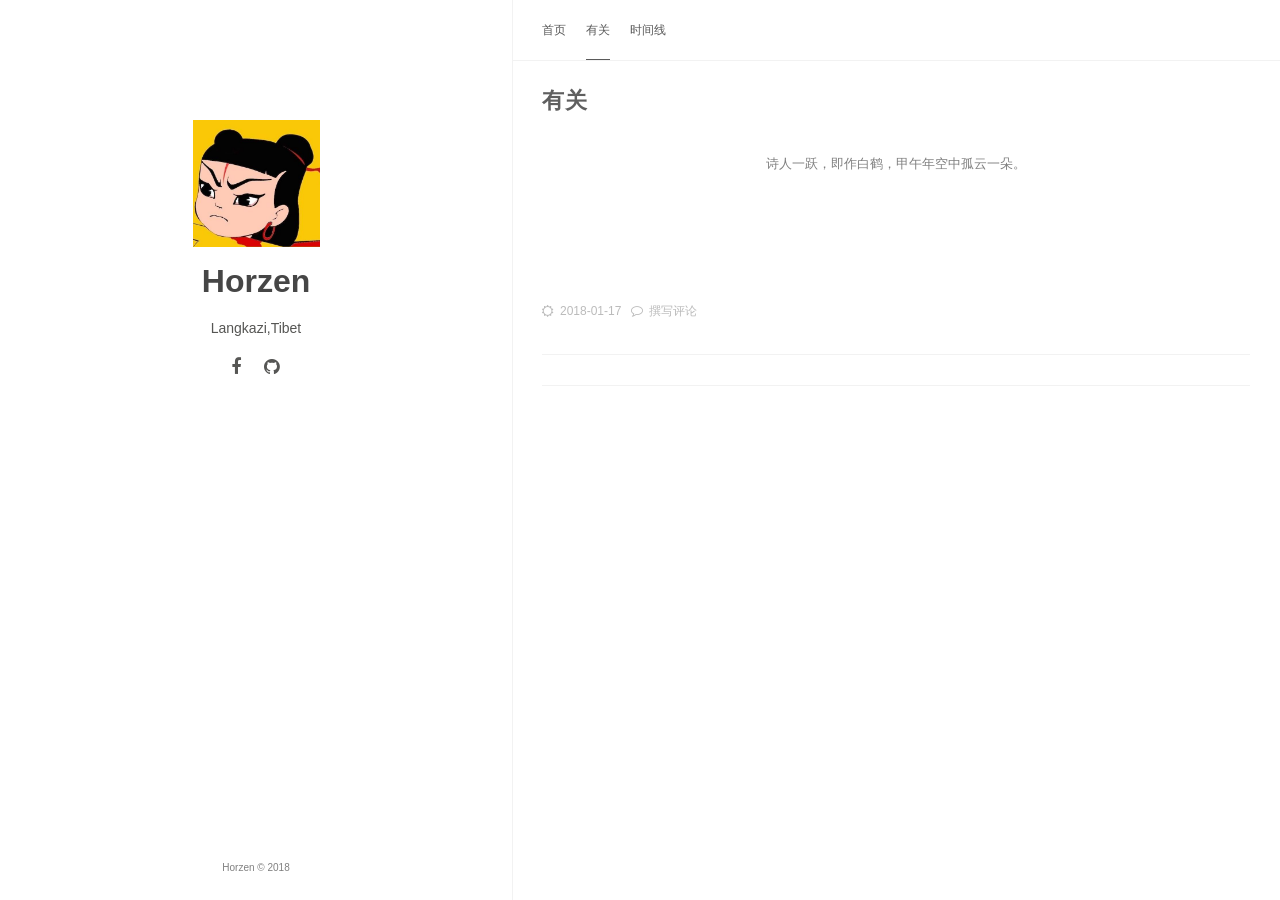
==== about/index.html @ eb1f10e5 "Site updated: 2018-01-17 12:52:20" ====
<!DOCTYPE html><html lang="zh-CN"><head><meta charset="utf-8"><meta name="X-UA-Compatible" content="IE=edge"><meta name="author" content="Horzen"><title>有关 · something about horzen</title><meta name="description" content="诗人一跃，即作白鹤，甲午年空中孤云一朵。"><meta name="keywords"><meta content="width=device-width, initial-scale=1.0, maximum-scale=1.0, user-scalable=0" name="viewport"><meta content="yes" name="apple-mobile-web-app-capable"><meta content="black" name="apple-mobile-web-app-status-bar-style"><meta content="telephone=no" name="format-detection"><meta name="renderer" content="webkit"><link rel="short icon" href="/images/photo.jpg" type="image/x-icon"><link rel="stylesheet" href="/css/style.css"><link rel="stylesheet" href="/css/blog_basic.css"><link rel="stylesheet" href="/css/font-awesome.min.css"><link rel="alternate" type="application/atom+xml" title="ATOM 1.0" href="/atom.xml"></head><body><div class="sidebar animated fadeInDown"><div class="logo-title"><div class="title"><img src="/images/photo.jpg" style="width:127px;"><p title=""><a href="/">Horzen</a></p><div class="description"><p>Langkazi,Tibet</p></div></div></div><ul class="social-links"><li><a href="https://www.facebook.com/horzen.liu"><i class="fa fa-facebook"></i></a></li><li><a href="https://github.com/Horzen"><i class="fa fa-github"></i></a></li></ul><div class="footer"><span>Horzen © 2018</span></div></div><div class="main"><div class="page-top animated fadeInDown"><div class="nav"><li><a href="/">首页</a></li><li><a class="current" href="/about">有关</a></li><li><a href="/archives">时间线</a></li></div><div class="information"><div class="back_btn"><li><a class="fa fa-chevron-left" onclick="window.history.go(-1)" style="display:none;"> </a></li></div></div></div><div class="autopagerize_page_element"><div class="content"><div class="post-page"><div class="post animated fadeInDown"><div class="post-title"><h3><a>有关</a></h3></div><div class="post-content"><p></p><p align="center" style="margin-top:40px">诗人一跃，即作白鹤，甲午年空中孤云一朵。</p><br><br><br><br><p></p>
</div><div class="post-footer"><div class="meta"><div class="info"><i class="fa fa-sun-o"></i><span class="date">2018-01-17</span><i class="fa fa-comment-o"></i><a href="/about/index.html#comments">撰写评论</a></div></div></div></div><a id="comments"></a><div id="disqus_thread"></div><script>var disqus_shortname = 'horzen';
var disqus_identifier = 'about/index.html';
var disqus_title = '有关';
var disqus_url = 'https://horzen.top/about/index.html';
(function() {
    var dsq = document.createElement('script'); dsq.type = 'text/javascript'; dsq.async = true;
    dsq.src = '//' + disqus_shortname + '.disqus.com/embed.js';
    (document.getElementsByTagName('head')[0] || document.getElementsByTagName('body')[0]).appendChild(dsq);
})();</script><script id="dsq-count-scr" src="//#{config.disqus.shortname}.disqus.com/count.js" async></script></div></div></div></div><script src="/js/jquery.js"></script><script src="/js/jquery-migrate-1.2.1.min.js"></script><script src="/js/jquery.appear.js"></script></body></html>
---- css/style.css ----
@charset "UTF-8";
html {
  background-color: #fff;
  -webkit-font-smoothing: antialiased; }

body {
  color: rgba(0, 0, 0, 0.5);
  font-family: 'PingHei', 'PingFang SC', Helvetica Neue, 'Work Sans', 'Hiragino Sans GB', 'Microsoft YaHei', SimSun, sans-serif;
  font-size: 15px;
  width: 100%;
  margin: 0 auto 30px auto;
  background-color: #fff; }

p {
  line-height: 1.9em;
  font-weight: 400;
  font-size: 14px; }

a {
  text-decoration: none; }

a:link, a:visited {
  opacity: 1;
  -webkit-transition: all .15s linear;
  -moz-transition: all .15s linear;
  -o-transition: all .15s linear;
  -ms-transition: all .15s linear;
  transition: all .15s linear;
  color: #424242; }

a:hover, a:active {
  color: #4786D6; }

/*basic styles ends*/
/*animation starts*/
.animated {
  -webkit-animation-fill-mode: both;
  -moz-animation-fill-mode: both;
  -ms-animation-fill-mode: both;
  -o-animation-fill-mode: both;
  animation-fill-mode: both;
  -webkit-animation-duration: 1s;
  -moz-animation-duration: 1s;
  -ms-animation-duration: 1s;
  -o-animation-duration: 1s;
  animation-duration: 1s; }

.animated.hinge {
  -webkit-animation-duration: 1s;
  -moz-animation-duration: 1s;
  -ms-animation-duration: 1s;
  -o-animation-duration: 1s;
  animation-duration: 1s; }

@-webkit-keyframes fadeInDown {
  0% {
    opacity: 0;
    -webkit-transform: translateY(-20px); }
  100% {
    opacity: 1;
    -webkit-transform: translateY(0); } }

@-moz-keyframes fadeInDown {
  0% {
    opacity: 0;
    -moz-transform: translateY(-20px); }
  100% {
    opacity: 1;
    -moz-transform: translateY(0); } }

@-o-keyframes fadeInDown {
  0% {
    opacity: 0;
    -o-transform: translateY(-20px); }
  100% {
    opacity: 1;
    -o-transform: translateY(0); } }

@keyframes fadeInDown {
  0% {
    opacity: 0;
    transform: translateY(-20px); }
  100% {
    opacity: 1;
    transform: translateY(0); } }

.fadeInDown {
  -webkit-animation-name: fadeInDown;
  -moz-animation-name: fadeInDown;
  -o-animation-name: fadeInDown;
  animation-name: fadeInDown; }

/*animation ends*/
.content {
  height: auto;
  float: right;
  width: 60%;
  margin-top: 60px; }

.page-top {
  width: 60%;
  position: fixed;
  right: 0;
  z-index: 3;
  background-color: #fff;
  height: 60px;
  border-bottom: 1px solid #f2f2f2; }
  .page-top .nav {
    list-style: none;
    padding: 18px 30px;
    float: left;
    font-size: 12px; }
    .page-top .nav li {
      position: relative;
      display: initial;
      padding-right: 20px; }
    .page-top .nav a {
      color: #5A5A5A; }
    .page-top .nav a:hover {
      color: #4786D6; }
    .page-top .nav a.current {
      color: #5A5A5A;
      padding-bottom: 22px;
      border-bottom: 1px solid #5A5A5A; }
  .page-top .information {
    float: right;
    padding-top: 12px;
    padding-right: 20px; }
    .page-top .information .avatar {
      float: right; }
      .page-top .information .avatar img {
        width: 32px;
        height: 32px;
        border-radius: 300px; }
    .page-top .information .back_btn {
      float: left;
      padding-top: 5px;
      margin-right: -10px; }
      .page-top .information .back_btn li {
        display: initial;
        padding-right: 40px; }

.sidebar {
  width: 40%;
  -webkit-background-size: cover;
  background-size: cover;
  background-color: #fff;
  height: 100%;
  transition: 0.8s;
  top: 0;
  left: 0;
  position: fixed;
  z-index: 4;
  border-right: 1px solid #f2f2f2; }
  .sidebar .logo-title {
    text-align: center;
    padding-top: 120px; }
    .sidebar .logo-title .description {
      font-size: 14px;
      color: #565654; }
    .sidebar .logo-title .logo {
      margin: 0 auto; }
    .sidebar .logo-title .title h3 {
      text-transform: uppercase;
      font-size: 2rem;
      font-weight: bold;
      letter-spacing: 2px;
      line-height: 1;
      margin: 0; }
    .sidebar .logo-title .title a {
      text-decoration: none;
      color: #464646;
      font-size: 2rem;
      font-weight: bold; }
  .sidebar .social-links {
    list-style: none;
    padding: 0;
    font-size: 18px;
    text-align: center;
    margin: 0; }
    .sidebar .social-links i {
      margin-right: 3px; }
    .sidebar .social-links li {
      display: inline;
      padding: 0 10px;
      line-height: 0; }
    .sidebar .social-links a {
      color: #565654; }
    .sidebar .social-links a:hover {
      color: #4786D6; }

.post {
  background-color: #FFF;
  margin: 30px; }
  .post .post-title h1 {
    text-transform: uppercase;
    font-size: 30px;
    letter-spacing: 5px;
    line-height: 1; }
  .post .post-title h2 {
    text-transform: uppercase;
    letter-spacing: 1px;
    font-size: 28px;
    line-height: 1;
    font-weight: 600;
    color: #5f5f5f; }
  .post .post-title h3 {
    text-transform: uppercase;
    letter-spacing: 1px;
    line-height: 1;
    font-weight: 600;
    color: #464646;
    font-size: 22px;
    margin: 0; }
  .post .post-title a {
    text-decoration: none;
    letter-spacing: 1px;
    color: #5f5f5f; }
    .post .post-title a:hover {
      text-decoration: underline; }
  .post .post-content p {
    font-size: 13px; }
  .post .post-content a {
    text-decoration: none;
    letter-spacing: 1px;
    color: #4786D6; }
  .post .post-content a:hover {
    color: #2F69B3; }
  .post .post-content h3 {
    color: #5F5F5F;
    font-size: 22px;
    font-weight: 600; }
  .post .post-content h4 {
    color: #5F5F5F;
    font-size: 16px; }
  .post .post-footer {
    padding: 0 0 30px 0;
    border-bottom: 1px solid #f2f2f2; }
    .post .post-footer .meta {
      max-width: 100%;
      height: 25px;
      color: #bbbbbb; }
      .post .post-footer .meta .info {
        float: left;
        font-size: 12px; }
        .post .post-footer .meta .info .date {
          margin-right: 10px; }
      .post .post-footer .meta a {
        text-decoration: none;
        color: #bbbbbb;
        padding-right: 10px; }
        .post .post-footer .meta a:hover {
          color: #4786D6; }
      .post .post-footer .meta i {
        margin-right: 6px; }
    .post .post-footer .tags {
      padding-bottom: 15px;
      font-size: 13px; }
      .post .post-footer .tags ul {
        list-style-type: none;
        display: inline;
        margin: 0;
        padding: 0; }
        .post .post-footer .tags ul li {
          list-style-type: none;
          margin: 0;
          padding-right: 5px;
          display: inline; }
      .post .post-footer .tags a {
        text-decoration: none;
        color: rgba(0, 0, 0, 0.44);
        font-weight: 400; }
        .post .post-footer .tags a:hover {
          text-decoration: none; }

.pagination {
  margin: 30px;
  padding: 0px 0 56px 0;
  border-bottom: 1px solid #f2f2f2; }
  .pagination ul {
    list-style: none;
    margin: 0;
    padding: 0;
    height: 13px; }
    .pagination ul li {
      margin: 0 2px 0 2px;
      display: inline;
      line-height: 1; }
      .pagination ul li a {
        text-decoration: none; }
  .pagination .pre {
    float: left; }
  .pagination .next {
    float: right; }

.like-reblog-buttons {
  float: right; }

.like-button {
  float: right;
  padding: 0 0 0 10px; }

.reblog-button {
  float: right;
  padding: 0; }

#install-btn {
  position: fixed;
  bottom: 0px;
  right: 6px; }

#disqus_thread {
  margin: 30px;
  border-bottom: 1px solid #f2f2f2; }

.footer {
  clear: both;
  text-align: center;
  font-size: 10px;
  margin: 0 auto;
  bottom: 0;
  position: absolute;
  width: 100%;
  padding-bottom: 20px; }
  .footer a {
    color: #A6A6A6; }
  .footer a:hover {
    color: #4786D6; }

/*for archive*/
.archive {
  width: 100%; }

.list-with-title {
  font-size: 14px;
  margin: 30px;
  padding: 0; }
  .list-with-title li {
    list-style-type: none;
    padding: 0; }
  .list-with-title .listing-title {
    font-size: 24px;
    color: #666666;
    font-weight: 600;
    line-height: 2.2em; }
  .list-with-title .listing {
    padding: 0; }
    .list-with-title .listing .listing-post {
      padding-bottom: 5px; }
      .list-with-title .listing .listing-post .post-time {
        float: right;
        color: #C5C5C5; }
      .list-with-title .listing .listing-post a {
        color: #8F8F8F; }
        .list-with-title .listing .listing-post a:hover {
          color: #4786D6; }

/* share */
.share {
  margin: 0px 30px;
  display: inline-flex; }

.evernote {
  width: 32px;
  height: 32px;
  border-radius: 300px;
  background-color: #3E3E3E;
  margin-right: 5px; }
  .evernote a {
    color: #fff;
    padding: 11px;
    font-size: 12px; }
  .evernote a:hover {
    color: #ED6243;
    padding: 11px; }

.weibo {
  width: 32px;
  height: 32px;
  border-radius: 300px;
  background-color: #ED6243;
  margin-right: 5px; }
  .weibo a {
    color: #fff;
    padding: 9px; }
  .weibo a:hover {
    color: #BD4226; }

.twitter {
  width: 32px;
  height: 32px;
  border-radius: 300px;
  background-color: #59C0FD;
  margin-right: 5px; }
  .twitter a {
    color: #fff;
    padding: 9px; }
  .twitter a:hover {
    color: #4B9ECE; }

/* about */
.about {
  margin: 30px; }
  .about h3 {
    font-size: 22px; }

/* links*/
.links {
  margin: 30px; }
  .links h3 {
    font-size: 22px; }
  .links a {
    cursor: pointer; }

/* 评论样式 */
.comment-count {
  color: #666; }

.tab-community {
  color: #666; }

.read_more {
  font-size: 14px; }

.back-button {
  padding-top: 30px;
  max-width: 100px;
  padding-left: 40px;
  float: left; }

/* 默认评论样式 */
#fb_comments_container {
  margin: 30px; }

/* 按钮样式 */
a.btn {
  color: #868686;
  font-weight: 400; }

.btn {
  display: inline-block;
  position: relative;
  outline: 0;
  color: rgba(0, 0, 0, 0.44);
  background: transparent;
  font-size: 14px;
  text-align: center;
  text-decoration: none;
  cursor: pointer;
  border: 1px solid rgba(0, 0, 0, 0.15);
  white-space: nowrap;
  font-weight: 400;
  font-style: normal;
  border-radius: 999em; }

.btn:hover {
  display: inline-block;
  position: relative;
  outline: 0px;
  color: #464545;
  background: transparent;
  font-size: 14px;
  text-align: center;
  text-decoration: none;
  cursor: pointer;
  border: 1px solid #464545;
  white-space: nowrap;
  font-weight: 400;
  font-style: normal;
  border-radius: 999em; }

[role="back"] {
  padding: 0.5em 1.25em;
  line-height: 1.666em; }

[role="home"] {
  padding: 0.5em 1.25em;
  line-height: 1.666em; }

[role="navigation"] {
  padding: 0.5em 1.25em;
  line-height: 1.666em; }

[role="tags"] {
  padding: 6px 12px; }

/* Menu样式 */
.menu {
  float: right;
  padding-top: 30px; }
  .menu .btn-down {
    margin: 0px; }
    .menu .btn-down li {
      list-style: none;
      width: 100px; }
      .menu .btn-down li a {
        display: inline-block;
        position: relative;
        padding: 0.5em 1.25em;
        outline: 0;
        color: rgba(0, 0, 0, 0.44);
        background: transparent;
        font-size: 14px;
        text-align: center;
        text-decoration: none;
        cursor: pointer;
        border: 1px solid rgba(0, 0, 0, 0.15);
        white-space: nowrap;
        font-weight: 400;
        font-style: normal;
        border-radius: 999em;
        margin-top: 5px; }
        .menu .btn-down li a:hover {
          position: relative;
          padding: 0.5em 1.25em;
          outline: 0;
          color: #fff;
          background: #3CBD10;
          font-size: 14px;
          text-align: center;
          text-decoration: none;
          cursor: pointer;
          border: 1px solid rgba(0, 0, 0, 0.15);
          white-space: nowrap;
          font-weight: 400;
          font-style: normal;
          border-radius: 999em;
          margin-top: 5px; }
  .menu .btn-down div {
    position: absolute;
    visibility: hidden;
    width: 100px;
    float: right; }

.page_404 {
  text-align: center;
  padding-top: 50px; }

@media screen and (max-width: 960px) {
  .sidebar {
    width: 100%;
    position: absolute;
    border-right: none;
    z-index: 1; }
    .sidebar .logo-title {
      padding-top: 120px; }
      .sidebar .logo-title .title img {
        width: 100px; }
      .sidebar .logo-title .title h3 {
        font-size: 20px; }
  .page-top {
    width: 100%; }
  .post-title h3 {
    line-height: 1.6; }
  .content {
    margin-top: 420px;
    width: 100%;
    z-index: 2;
    position: absolute; }
  .footer {
    display: none; } }
---- css/blog_basic.css ----
.post-content .tip {
  position: relative;
  margin: 2em 0;
  padding: 12px 24px 12px 30px;
  border-left: 4px solid #f66;
  border-top-right-radius: 2px;
  border-bottom-right-radius: 2px;
  background-color: #f8f8f8
}

.post-content .tip br {
  /**display: none**/
}

.post-content .tip:before {
  position: absolute;
  top: 14px;
  left: -12px;
  content: "!";
  width: 20px;
  height: 20px;
  border-radius: 100%;
  color: #fff;
  font-size: 14px;
  line-height: 20px;
  font-weight: bold;
  text-align: center;
  background-color: #f66;
  font-family: 'Dosis', 'Source Sans Pro', 'Helvetica Neue', Arial, sans-serif
}

.content > .post > .post-content > p {
  word-wrap: break-word;
  word-break: break-all;
}

#ds-thread,#disqus_thread,#cloud-tie-wrapper {
  margin: 0 30px!important
}

pre {
  font-size: 0.8em!important;
  background-color: #f8f8f8!important;
  font-family: 'Roboto Mono','Lucida Console','Trebuchet MS','Courier New', Monaco, courier,'PingFang SC','Hiragino Sans GB','Microsoft Jhenghei','Microsoft YaHei', monospace!important
}

figure.highlight {
  position: relative!important;
  margin: 1em 0!important;
  border-radius: 2px!important;
  line-height: 1.1em!important;
  background-color: #f8f8f8!important;
  overflow-x: auto!important
}

figure.highlight table,figure.highlight tr,figure.highlight td {
  width: 100%!important;
  border-collapse: collapse!important;
  padding: 0!important;
  margin: 0!important
}

figure.highlight .gutter {
  display: none!important
}

figure.highlight .code pre {
  padding: 1.2em 1.4em!important;
  line-height: 1.5em!important;
  margin: 0!important
}

figure.highlight.html .code:after,figure.highlight.js .code:after,figure.highlight.bash .code:after,figure.highlight.css .code:after,figure.highlight.scss .code:after,figure.highlight.diff .code:after,figure.highlight.java .code:after,figure.highlight.xml .code:after,figure.highlight.python .code:after,figure.highlight.json .code:after,figure.highlight.swift .code:after,figure.highlight.ruby .code:after,figure.highlight.perl .code:after,figure.highlight.php .code:after,figure.highlight.c .code:after,figure.highlight.cpp .code:after {
  position: absolute!important;
  top: 0!important;
  right: 0!important;
  color: #ccc!important;
  text-align: right!important;
  font-size: 0.75em!important;
  padding: 5px 10px 0!important;
  line-height: 15px!important;
  height: 15px!important;
  font-weight: 600!important
}

figure.highlight.html .code:after {
  content: "HTML"
}

figure.highlight.js .code:after {
  content: "JS"
}

figure.highlight.bash .code:after {
  content: "BASH"
}

figure.highlight.css .code:after {
  content: "CSS"
}

figure.highlight.scss .code:after {
  content: "SCSS"
}

figure.highlight.diff .code:after {
  content: "DIFF"
}

figure.highlight.java .code:after {
  content: "JAVA"
}

figure.highlight.xml .code:after {
  content: "XML"
}

figure.highlight.python .code:after {
  content: "PYTHON"
}

figure.highlight.json .code:after {
  content: "JSON"
}

figure.highlight.swift .code:after {
  content: "SWIFT"
}

figure.highlight.ruby .code:after {
  content: "RUBY"
}

figure.highlight.perl .code:after {
  content: "PERL"
}

figure.highlight.php .code:after {
  content: "PHP"
}

figure.highlight.c .code:after {
  content: "C"
}

figure.highlight.java .code:after {
  content: "JAVA"
}

figure.highlight.cpp .code:after {
  content: "CPP"
}

figure.highlight.cpp .code:after {
  content: 'C++'
}

pre {
  color: #525252!important
}

pre .function .keyword,pre .constant {
  color: #0092db!important
}

pre .keyword,pre .attribute {
  color: #e96900!important
}

pre .number,pre .literal {
  color: #ae81ff!important
}

pre .tag,pre .tag .title,pre .change,pre .winutils,pre .flow,pre .lisp .title,pre .clojure .built_in,pre .nginx .title,pre .tex .special {
  color: #2973b7!important
}

pre .symbol,pre .symbol .string,pre .value,pre .regexp {
  color: #42b983!important
}

pre .title {
  color: #83B917!important
}

pre .tag .value,pre .string,pre .subst,pre .haskell .type,pre .preprocessor,pre .ruby .class .parent,pre .built_in,pre .sql .aggregate,pre .django .template_tag,pre .django .variable,pre .smalltalk .class,pre .javadoc,pre .django .filter .argument,pre .smalltalk .localvars,pre .smalltalk .array,pre .attr_selector,pre .pseudo,pre .addition,pre .stream,pre .envvar,pre .apache .tag,pre .apache .cbracket,pre .tex .command,pre .prompt {
  color: #42b983!important
}

pre .comment,pre .java .annotation,pre .python .decorator,pre .template_comment,pre .pi,pre .doctype,pre .shebang,pre .apache .sqbracket,pre .tex .formula {
  color: #b3b3b3!important
}

pre .deletion {
  color: #BA4545!important
}

pre .coffeescript .javascript,pre .javascript .xml,pre .tex .formula,pre .xml .javascript,pre .xml .vbscript,pre .xml .css,pre .xml .cdata {
  opacity: 0.5!important
}

html {
  height: 100%;
  max-height: 100%;
  padding: 0;
  margin: 0; }

  body {
    padding: 0;
    margin: 0;
    line-height: 1.6em; }

    .clear {
      clear: both;
      display: block;
      overflow: hidden;
      visibility: hidden;
      width: 0;
      height: 0; }

      h1, h2, h3, h4, h5, h6 {
        text-rendering: optimizeLegibility;
        line-height: 1; }

        h1 {
          font-size: 2.1rem;
          line-height: 1.2em; }

          h2 {
            font-size: 1.9rem;
            line-height: 1.2em; }

            h3 {
              font-size: 1.75rem; }

              h4 {
                font-size: 1.3rem; }

                h5 {
                  font-size: 1.3rem; }

                  h6 {
                    font-size: 1.3rem; }

                    img {
                      max-width: 100%;
                      height: auto; }

                      p, ul, ol, dl {
                        margin: 1em 0; }

                        ol ol, ul ul, ul ol, ol ul {
                          margin: 0.4em 0; }

                          ul p, ol p, li p, .content li p, blockquote p, .content blockquote p,
                          .post blockquote p, .post li p {
                            margin: 0;
                            overflow: visible; }

                            a img {
                              border: none; }

dl dt {
  float: left;
  width: 180px;
  overflow: hidden;
  clear: left;
  text-align: right;
  text-overflow: ellipsis;
  white-space: nowrap;
  font-weight: bold;
  margin-bottom: 1em; }

  dl dd {
    margin-left: 200px;
    margin-bottom: 1em; }

    hr {
      display: block;
      height: 1px;
      border: 0;
      border-top: 1px solid #efefef;
      margin: 3.2em 0;
      padding: 0; }

      blockquote {
        box-sizing: border-box;
        margin: 1.6em 0 1.6em -2.2em;
        padding: 0 0 0 1.6em;
        border-left: #4a4a4a 0.4em solid; }

        blockquote p {
          margin: 0.8em 0; }

          blockquote small {
            display: inline-block;
            margin: 0.8em 0 0.8em 1.5em;
            font-size: 0.9em;
            color: #ccc; }

            blockquote small:before {
              content: '\2014 \00A0'; }

              blockquote cite {
                font-weight: bold; }

                blockquote cite a {
                  font-weight: normal; }

                  mark {
                    background-color: #ffc336; }

                    code, tt {
                      padding: 1px 3px;
                      font-family: Inconsolata, monospace, sans-serif;
                      font-size: 0.85em;
                      white-space: pre-wrap;
                      border: 1px solid #E3EDF3;
                      background: #f7f7f9;
                      color: #d14;
                      border-radius: 2px; }
/**
                      pre {
                        -moz-box-sizing: border-box;
                        box-sizing: border-box;
                        margin: 1.6em 0;
                        border: 1px solid #E3EDF3;
                        width: 100%;
                        padding: 10px;
                        font-family: Inconsolata, monospace, sans-serif;
                        font-size: 0.9em;
                        white-space: pre;
                        overflow: auto;
                        background: #F7FAFB;
                        border-radius: 3px; }

                        pre code, tt {
                          font-size: inherit;
                          white-space: -moz-pre-wrap;
                          white-space: pre-wrap;
                          background: transparent;
                          border: none;
                          color: #333;
                          padding: 0; }

                          kbd {
                            display: inline-block;
                            margin-bottom: 0.4em;
                            padding: 1px 8px;
                            border: #ccc 1px solid;
                            color: #666;
                            text-shadow: #fff 0 1px 0;
                            font-size: 0.9em;
                            font-weight: bold;
                            background: #f4f4f4;
                            border-radius: 4px;
                            box-shadow: 0 1px 0 rgba(0, 0, 0, 0.2), 0 1px 0 0 white inset; }

                            table {
                              -moz-box-sizing: border-box;
                              box-sizing: border-box;
                              margin: 1em 0;
                              width: 100%;
                              max-width: 100%;
                              border-width: 1px;
                              border-style: solid;
                              background-color: transparent; }

                              table, table tr, table tr td, table tr th {
                                border-color: #e5e5e5; }

                                table th {
                                  color: #666666;
                                  background-color: #fdfdfd; }

                                  tr th {
                                    border-bottom-width: 1px;
                                    border-bottom-style: solid;
                                    text-align: left; }

                                    tr th, tr td {
                                      padding: 5px 20px;
                                      border-right: 1px solid;
                                      font-size: 1rem; }

                                      tr th:last-child, tr td:last-child {
                                        border-right: 0px; }

                                        table th {
                                          font-weight: bold; }

                                          table tbody > tr:nth-child(odd) > td, table tbody > tr:nth-child(odd) > th {
                                            background-color: #f9f9f9; }

                                            .gist {
                                              font-size: 12px; }
                                              .gist table {
                                                margin: 0;
                                                width: auto; }
                                                .gist table pre {
                                                  font-size: 12px; }
                                                  .gist table .line-numbers {
                                                    font-size: 12px; }
**/

.toc {
  border: 1px solid #f0f0f0;
  margin-bottom: 20px;
  padding: 10px 30px; }

  #fb_comments_container {
    overflow: hidden;
    margin: 0 auto; }
    #fb_comments_container #fb_comments {
      list-style-type: none;
      padding: 0; }
      #fb_comments_container #fb_comments h1 {
        font-size: 1.3em; }
        #fb_comments_container #fb_comments h2 {
          font-size: 1.2em; }
          #fb_comments_container #fb_comments h3 {
            font-size: 1.1em; }
            #fb_comments_container #fb_comments h4, #fb_comments_container #fb_comments h5,
            #fb_comments_container #fb_comments h6 {
              font-size: 1.05em; }
              #fb_comments_container #fb_comments .comment {
                position: relative;
                padding: 25px 0;
                border-bottom: 1px solid rgba(150, 150, 150, 0.2);
                *border-bottom: 1px solid #f0f0f0; }
                #fb_comments_container #fb_comments .comment .avatar {
                  position: absolute;
                  top: 25px;
                  left: 0;
                  width: 50px;
                  float: left; }
                  #fb_comments_container #fb_comments .comment .avatar img {
                    width: 48px;
                    border: none;
                    border-radius: 5px;
                    margin: 0; }
                #fb_comments_container #fb_comments .comment .comment_body,
                #fb_comments_container #fb_comments .comment .c_content {
                  margin-left: 70px;
                  display: block; }
                  #fb_comments_container #fb_comments .comment .comment_body p,
                  #fb_comments_container #fb_comments .comment .c_content p {
                    margin: 5px 0 15px 0;
                    padding: 0;
                    line-height: 1.8; }
                    #fb_comments_container #fb_comments .comment .comment_body .author,
                    #fb_comments_container #fb_comments .comment .c_content .author {
                      line-height: 1.5em;
                      margin: 0;
                      padding: 0; }
                      #fb_comments_container #fb_comments .comment .comment_body .author b,
                      #fb_comments_container #fb_comments .comment .c_content .author b {
                        color: #555; }
                        #fb_comments_container #fb_comments .comment .comment_body .author small,
                        #fb_comments_container #fb_comments .comment .c_content .author small {
                          font-weight: normal;
                          padding-left: 10px;
                          font-size: 0.7em;
                          color: #666; }

#fb_new_comment {
  padding-bottom: 50px; }
  #fb_new_comment textarea {
    border-radius: 5px;
    height: 80px;
    width: 98%;
    padding: 5px;
    font-size: 1em;
    border: 1px solid rgba(150, 150, 150, 0.5);
    *border: 1px solid #a8a8a8;
    line-height: 1.5; }
    #fb_new_comment .comment_error {
      color: red;
      text-align: center;
      display: block;
      font-size: 0.8em;
      padding-top: 1em; }
      #fb_new_comment .c_button:hover {
        background: #E60900;
        color: #fff;
        text-decoration: none; }
        #fb_new_comment .c_button, #fb_new_comment #c_submit {
          cursor: pointer;
          font-family: "Hiragino Sans GB", "Microsoft YaHei", sans-serif;
          font-size: 1em;
          line-height: 1.3em;
          letter-spacing: 1px;
          border-radius: 5px;
          padding: 5px 5px 2px 5px; }
          #fb_new_comment .input_body {
            margin-top: 10px; }
            #fb_new_comment .input_body ul {
              list-style: none;
              padding: 5px 0;
              margin: auto 0; }
              #fb_new_comment .input_body ul li {
                float: left;
                margin-right: 2.2%;
                *margin-right: 22px; }
                #fb_new_comment .input_body ul li label {
                  line-height: 1em; }
                  #fb_new_comment .input_body ul li input {
                    border-radius: 5px;
                    border: 1px solid #ddd;
                    padding: 5px;
                    background: rgba(255, 255, 255, 0.5);
                    margin: 0 0 10px 0; }

#SwfStore_farbox_0 {
  height: 0;
  overflow: hidden; }

  @media screen and (max-width: 320px) {
    #fb_comments .c_content, #fb_comments .comment_body {
      margin-left: 57px;   }
}
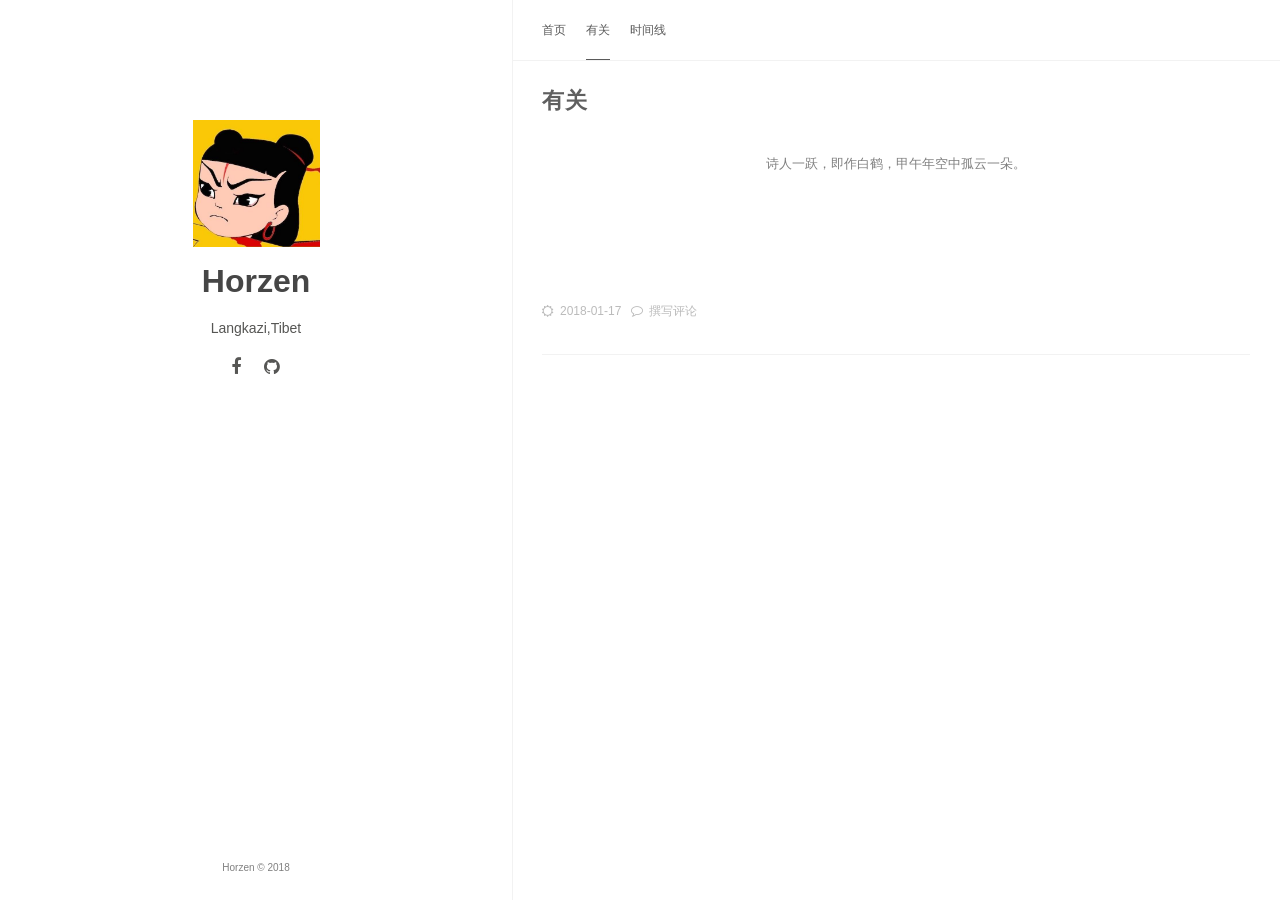
==== commit e2b93b12: "Site updated: 2018-01-17 12:54:54" ====
--- a/about/index.html
+++ b/about/index.html
@@ -1,10 +1,2 @@
 <!DOCTYPE html><html lang="zh-CN"><head><meta charset="utf-8"><meta name="X-UA-Compatible" content="IE=edge"><meta name="author" content="Horzen"><title>有关 · something about horzen</title><meta name="description" content="诗人一跃，即作白鹤，甲午年空中孤云一朵。"><meta name="keywords"><meta content="width=device-width, initial-scale=1.0, maximum-scale=1.0, user-scalable=0" name="viewport"><meta content="yes" name="apple-mobile-web-app-capable"><meta content="black" name="apple-mobile-web-app-status-bar-style"><meta content="telephone=no" name="format-detection"><meta name="renderer" content="webkit"><link rel="short icon" href="/images/photo.jpg" type="image/x-icon"><link rel="stylesheet" href="/css/style.css"><link rel="stylesheet" href="/css/blog_basic.css"><link rel="stylesheet" href="/css/font-awesome.min.css"><link rel="alternate" type="application/atom+xml" title="ATOM 1.0" href="/atom.xml"></head><body><div class="sidebar animated fadeInDown"><div class="logo-title"><div class="title"><img src="/images/photo.jpg" style="width:127px;"><p title=""><a href="/">Horzen</a></p><div class="description"><p>Langkazi,Tibet</p></div></div></div><ul class="social-links"><li><a href="https://www.facebook.com/horzen.liu"><i class="fa fa-facebook"></i></a></li><li><a href="https://github.com/Horzen"><i class="fa fa-github"></i></a></li></ul><div class="footer"><span>Horzen © 2018</span></div></div><div class="main"><div class="page-top animated fadeInDown"><div class="nav"><li><a href="/">首页</a></li><li><a class="current" href="/about">有关</a></li><li><a href="/archives">时间线</a></li></div><div class="information"><div class="back_btn"><li><a class="fa fa-chevron-left" onclick="window.history.go(-1)" style="display:none;"> </a></li></div></div></div><div class="autopagerize_page_element"><div class="content"><div class="post-page"><div class="post animated fadeInDown"><div class="post-title"><h3><a>有关</a></h3></div><div class="post-content"><p></p><p align="center" style="margin-top:40px">诗人一跃，即作白鹤，甲午年空中孤云一朵。</p><br><br><br><br><p></p>
-</div><div class="post-footer"><div class="meta"><div class="info"><i class="fa fa-sun-o"></i><span class="date">2018-01-17</span><i class="fa fa-comment-o"></i><a href="/about/index.html#comments">撰写评论</a></div></div></div></div><a id="comments"></a><div id="disqus_thread"></div><script>var disqus_shortname = 'horzen';
-var disqus_identifier = 'about/index.html';
-var disqus_title = '有关';
-var disqus_url = 'https://horzen.top/about/index.html';
-(function() {
-    var dsq = document.createElement('script'); dsq.type = 'text/javascript'; dsq.async = true;
-    dsq.src = '//' + disqus_shortname + '.disqus.com/embed.js';
-    (document.getElementsByTagName('head')[0] || document.getElementsByTagName('body')[0]).appendChild(dsq);
-})();</script><script id="dsq-count-scr" src="//#{config.disqus.shortname}.disqus.com/count.js" async></script></div></div></div></div><script src="/js/jquery.js"></script><script src="/js/jquery-migrate-1.2.1.min.js"></script><script src="/js/jquery.appear.js"></script></body></html>+</div><div class="post-footer"><div class="meta"><div class="info"><i class="fa fa-sun-o"></i><span class="date">2018-01-17</span><i class="fa fa-comment-o"></i><a href="/about/index.html#comments">撰写评论</a></div></div></div></div></div></div></div></div><script src="/js/jquery.js"></script><script src="/js/jquery-migrate-1.2.1.min.js"></script><script src="/js/jquery.appear.js"></script></body></html>
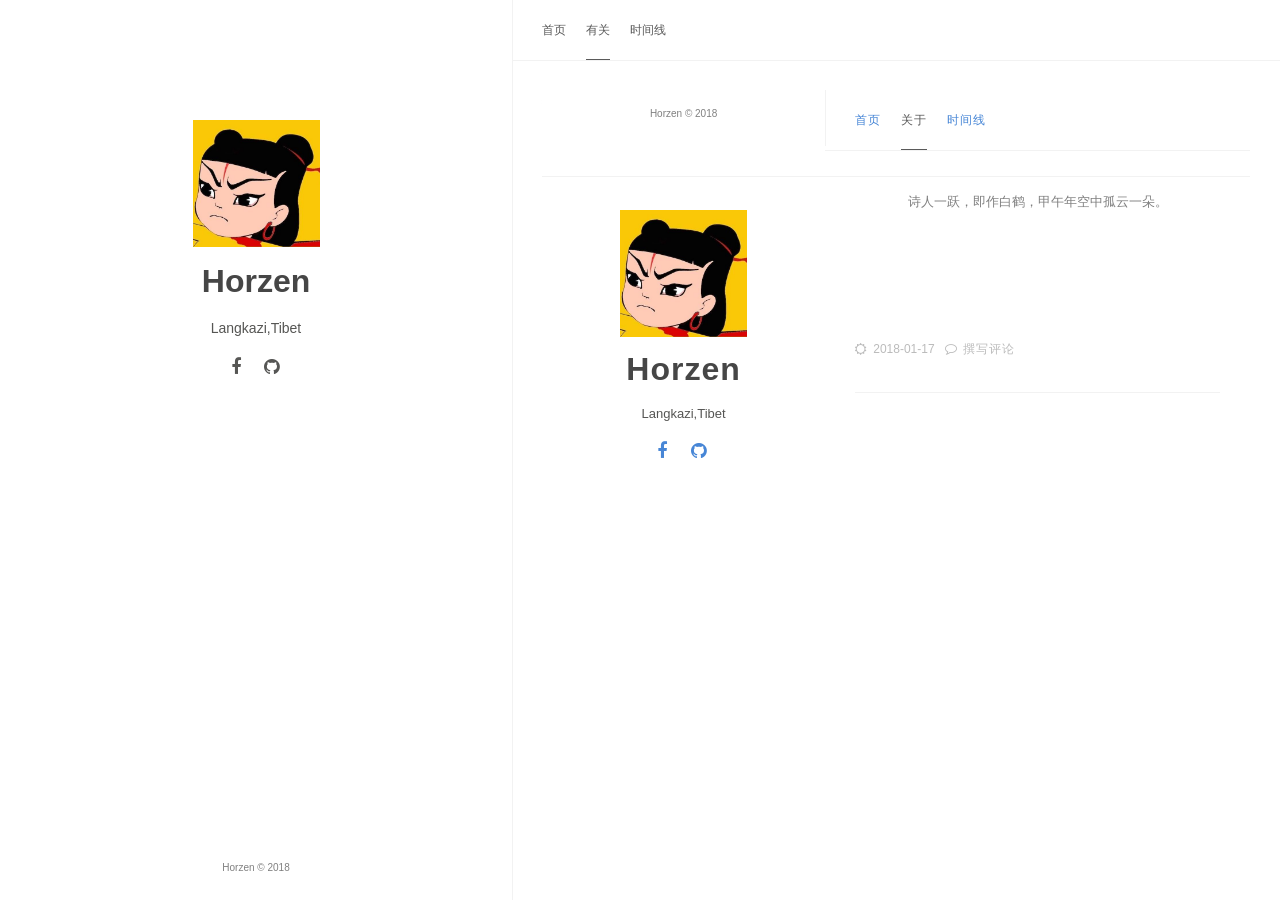
==== commit aafca465: "Site updated: 2018-01-17 15:37:35" ====
--- a/about/index.html
+++ b/about/index.html
@@ -1,2 +1,11 @@
-<!DOCTYPE html><html lang="zh-CN"><head><meta charset="utf-8"><meta name="X-UA-Compatible" content="IE=edge"><meta name="author" content="Horzen"><title>有关 · something about horzen</title><meta name="description" content="诗人一跃，即作白鹤，甲午年空中孤云一朵。"><meta name="keywords"><meta content="width=device-width, initial-scale=1.0, maximum-scale=1.0, user-scalable=0" name="viewport"><meta content="yes" name="apple-mobile-web-app-capable"><meta content="black" name="apple-mobile-web-app-status-bar-style"><meta content="telephone=no" name="format-detection"><meta name="renderer" content="webkit"><link rel="short icon" href="/images/photo.jpg" type="image/x-icon"><link rel="stylesheet" href="/css/style.css"><link rel="stylesheet" href="/css/blog_basic.css"><link rel="stylesheet" href="/css/font-awesome.min.css"><link rel="alternate" type="application/atom+xml" title="ATOM 1.0" href="/atom.xml"></head><body><div class="sidebar animated fadeInDown"><div class="logo-title"><div class="title"><img src="/images/photo.jpg" style="width:127px;"><p title=""><a href="/">Horzen</a></p><div class="description"><p>Langkazi,Tibet</p></div></div></div><ul class="social-links"><li><a href="https://www.facebook.com/horzen.liu"><i class="fa fa-facebook"></i></a></li><li><a href="https://github.com/Horzen"><i class="fa fa-github"></i></a></li></ul><div class="footer"><span>Horzen © 2018</span></div></div><div class="main"><div class="page-top animated fadeInDown"><div class="nav"><li><a href="/">首页</a></li><li><a class="current" href="/about">有关</a></li><li><a href="/archives">时间线</a></li></div><div class="information"><div class="back_btn"><li><a class="fa fa-chevron-left" onclick="window.history.go(-1)" style="display:none;"> </a></li></div></div></div><div class="autopagerize_page_element"><div class="content"><div class="post-page"><div class="post animated fadeInDown"><div class="post-title"><h3><a>有关</a></h3></div><div class="post-content"><p></p><p align="center" style="margin-top:40px">诗人一跃，即作白鹤，甲午年空中孤云一朵。</p><br><br><br><br><p></p>
-</div><div class="post-footer"><div class="meta"><div class="info"><i class="fa fa-sun-o"></i><span class="date">2018-01-17</span><i class="fa fa-comment-o"></i><a href="/about/index.html#comments">撰写评论</a></div></div></div></div></div></div></div></div><script src="/js/jquery.js"></script><script src="/js/jquery-migrate-1.2.1.min.js"></script><script src="/js/jquery.appear.js"></script></body></html>+<!DOCTYPE html><html lang="zh-CN"><head><meta charset="utf-8"><meta name="X-UA-Compatible" content="IE=edge"><meta name="author" content="Horzen"><title> · something about horzen</title><meta name="description" content="· something about horzenHorzenLangkazi,TibetHorzen © 2018首页关于时间线 诗人一跃，即作白鹤，甲午年空中孤云一朵。
+2018-01-17撰写评论"><meta name="keywords"><meta content="width=device-width, initial-scale=1.0, maximum-scale=1.0, user-scalable=0" name="viewport"><meta content="yes" name="apple-mobile-web-app-capable"><meta content="black" name="apple-mobile-web-app-status-bar-style"><meta content="telephone=no" name="format-detection"><meta name="renderer" content="webkit"><link rel="short icon" href="/images/photo.jpg" type="image/x-icon"><link rel="stylesheet" href="/css/style.css"><link rel="stylesheet" href="/css/blog_basic.css"><link rel="stylesheet" href="/css/font-awesome.min.css"><link rel="alternate" type="application/atom+xml" title="ATOM 1.0" href="/atom.xml"></head><body><div class="sidebar animated fadeInDown"><div class="logo-title"><div class="title"><img src="/images/photo.jpg" style="width:127px;"><p title=""><a href="/">Horzen</a></p><div class="description"><p>Langkazi,Tibet</p></div></div></div><ul class="social-links"><li><a href="https://www.facebook.com/horzen.liu"><i class="fa fa-facebook"></i></a></li><li><a href="https://github.com/Horzen"><i class="fa fa-github"></i></a></li></ul><div class="footer"><span>Horzen © 2018</span></div></div><div class="main"><div class="page-top animated fadeInDown"><div class="nav"><li><a href="/">首页</a></li><li><a class="current" href="/about">有关</a></li><li><a href="/archives">时间线</a></li></div><div class="information"><div class="back_btn"><li><a class="fa fa-chevron-left" onclick="window.history.go(-1)" style="display:none;"> </a></li></div></div></div><div class="autopagerize_page_element"><div class="content"><div class="post-page"><div class="post animated fadeInDown"><div class="post-title"><h3><a></a></h3></div><div class="post-content"><!DOCTYPE html><html lang="zh-CN"><head><meta charset="utf-8"><meta name="X-UA-Compatible" content="IE=edge"><meta name="author" content="Horzen"><title> · something about horzen</title><meta name="description" content="诗人一跃，即作白鹤，甲午年空中孤云一朵。"><meta name="keywords"><meta content="width=device-width, initial-scale=1.0, maximum-scale=1.0, user-scalable=0" name="viewport"><meta content="yes" name="apple-mobile-web-app-capable"><meta content="black" name="apple-mobile-web-app-status-bar-style"><meta content="telephone=no" name="format-detection"><meta name="renderer" content="webkit"><link rel="short icon" href="/images/photo.jpg" type="image/x-icon"><link rel="stylesheet" href="/css/style.css"><link rel="stylesheet" href="/css/blog_basic.css"><link rel="stylesheet" href="/css/font-awesome.min.css"><link rel="alternate" type="application/atom+xml" title="ATOM 1.0" href="/atom.xml"></head><body><div class="sidebar animated fadeInDown"><div class="logo-title"><div class="title"><img src="/images/photo.jpg" style="width:127px;"><p title=""><a href="/">Horzen</a></p><div class="description"><p>Langkazi,Tibet</p></div></div></div><ul class="social-links"><li><a href="https://www.facebook.com/horzen.liu" target="_blank" rel="noopener"><i class="fa fa-facebook"></i></a></li><li><a href="https://github.com/Horzen" target="_blank" rel="noopener"><i class="fa fa-github"></i></a></li></ul><div class="footer"><span>Horzen © 2018</span></div></div><div class="main"><div class="page-top animated fadeInDown"><div class="nav"><li><a href="/">首页</a></li><li><a class="current" href="/about">关于</a></li><li><a href="/archives">时间线</a></li></div><div class="information"><div class="back_btn"><li><a class="fa fa-chevron-left" onclick="window.history.go(-1)" style="display:none;"> </a></li></div></div></div><div class="autopagerize_page_element"><div class="content"><div class="post-page"><div class="post animated fadeInDown"><div class="post-title"><h3><a></a></h3></div><div class="post-content"><p></p><p align="center" style="margin-top:40px">诗人一跃，即作白鹤，甲午年空中孤云一朵。</p><br><br><br><br><p></p>
+</div><div class="post-footer"><div class="meta"><div class="info"><i class="fa fa-sun-o"></i><span class="date">2018-01-17</span><i class="fa fa-comment-o"></i><a href="/about/index.html#comments">撰写评论</a></div></div></div></div></div></div></div></div><script src="/js/jquery.js"></script><script src="/js/jquery-migrate-1.2.1.min.js"></script><script src="/js/jquery.appear.js"></script></body></html></div><div class="post-footer"><div class="meta"><div class="info"><i class="fa fa-sun-o"></i><span class="date">2018-01-17</span><i class="fa fa-comment-o"></i><a href="/about/index.html#comments">撰写评论</a></div></div></div></div><a id="comments"></a><div id="disqus_thread"></div><script>var disqus_shortname = 'horzen';
+var disqus_identifier = 'about/index.html';
+var disqus_title = '';
+var disqus_url = 'https://horzen.top/about/index.html';
+(function() {
+    var dsq = document.createElement('script'); dsq.type = 'text/javascript'; dsq.async = true;
+    dsq.src = '//' + disqus_shortname + '.disqus.com/embed.js';
+    (document.getElementsByTagName('head')[0] || document.getElementsByTagName('body')[0]).appendChild(dsq);
+})();</script><script id="dsq-count-scr" src="//#{config.disqus.shortname}.disqus.com/count.js" async></script></div></div></div></div><script src="/js/jquery.js"></script><script src="/js/jquery-migrate-1.2.1.min.js"></script><script src="/js/jquery.appear.js"></script></body></html>
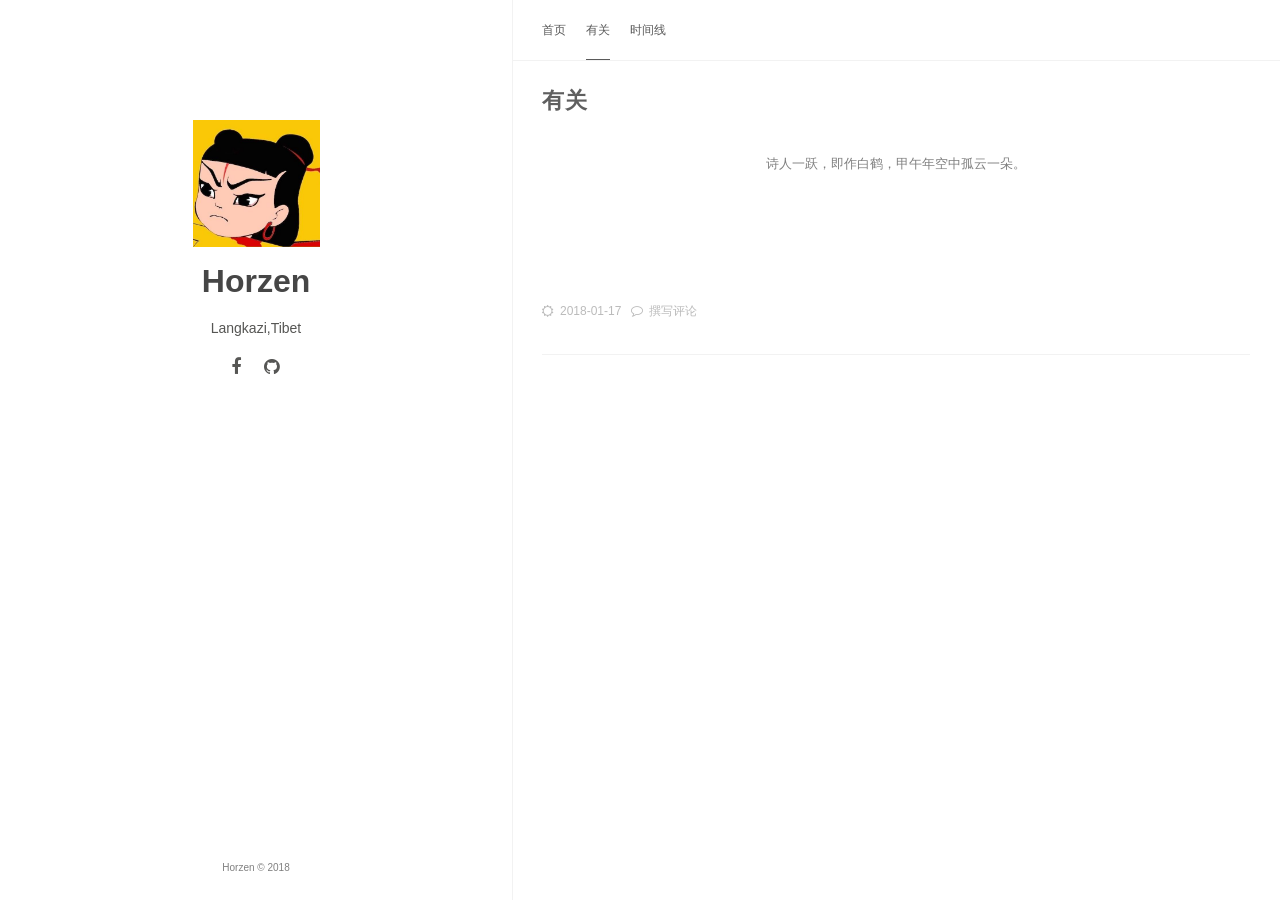
==== commit 46f29205: "Site updated: 2018-01-17 16:05:48" ====
--- a/about/index.html
+++ b/about/index.html
@@ -1,11 +1,2 @@
-<!DOCTYPE html><html lang="zh-CN"><head><meta charset="utf-8"><meta name="X-UA-Compatible" content="IE=edge"><meta name="author" content="Horzen"><title> · something about horzen</title><meta name="description" content="· something about horzenHorzenLangkazi,TibetHorzen © 2018首页关于时间线 诗人一跃，即作白鹤，甲午年空中孤云一朵。
-2018-01-17撰写评论"><meta name="keywords"><meta content="width=device-width, initial-scale=1.0, maximum-scale=1.0, user-scalable=0" name="viewport"><meta content="yes" name="apple-mobile-web-app-capable"><meta content="black" name="apple-mobile-web-app-status-bar-style"><meta content="telephone=no" name="format-detection"><meta name="renderer" content="webkit"><link rel="short icon" href="/images/photo.jpg" type="image/x-icon"><link rel="stylesheet" href="/css/style.css"><link rel="stylesheet" href="/css/blog_basic.css"><link rel="stylesheet" href="/css/font-awesome.min.css"><link rel="alternate" type="application/atom+xml" title="ATOM 1.0" href="/atom.xml"></head><body><div class="sidebar animated fadeInDown"><div class="logo-title"><div class="title"><img src="/images/photo.jpg" style="width:127px;"><p title=""><a href="/">Horzen</a></p><div class="description"><p>Langkazi,Tibet</p></div></div></div><ul class="social-links"><li><a href="https://www.facebook.com/horzen.liu"><i class="fa fa-facebook"></i></a></li><li><a href="https://github.com/Horzen"><i class="fa fa-github"></i></a></li></ul><div class="footer"><span>Horzen © 2018</span></div></div><div class="main"><div class="page-top animated fadeInDown"><div class="nav"><li><a href="/">首页</a></li><li><a class="current" href="/about">有关</a></li><li><a href="/archives">时间线</a></li></div><div class="information"><div class="back_btn"><li><a class="fa fa-chevron-left" onclick="window.history.go(-1)" style="display:none;"> </a></li></div></div></div><div class="autopagerize_page_element"><div class="content"><div class="post-page"><div class="post animated fadeInDown"><div class="post-title"><h3><a></a></h3></div><div class="post-content"><!DOCTYPE html><html lang="zh-CN"><head><meta charset="utf-8"><meta name="X-UA-Compatible" content="IE=edge"><meta name="author" content="Horzen"><title> · something about horzen</title><meta name="description" content="诗人一跃，即作白鹤，甲午年空中孤云一朵。"><meta name="keywords"><meta content="width=device-width, initial-scale=1.0, maximum-scale=1.0, user-scalable=0" name="viewport"><meta content="yes" name="apple-mobile-web-app-capable"><meta content="black" name="apple-mobile-web-app-status-bar-style"><meta content="telephone=no" name="format-detection"><meta name="renderer" content="webkit"><link rel="short icon" href="/images/photo.jpg" type="image/x-icon"><link rel="stylesheet" href="/css/style.css"><link rel="stylesheet" href="/css/blog_basic.css"><link rel="stylesheet" href="/css/font-awesome.min.css"><link rel="alternate" type="application/atom+xml" title="ATOM 1.0" href="/atom.xml"></head><body><div class="sidebar animated fadeInDown"><div class="logo-title"><div class="title"><img src="/images/photo.jpg" style="width:127px;"><p title=""><a href="/">Horzen</a></p><div class="description"><p>Langkazi,Tibet</p></div></div></div><ul class="social-links"><li><a href="https://www.facebook.com/horzen.liu" target="_blank" rel="noopener"><i class="fa fa-facebook"></i></a></li><li><a href="https://github.com/Horzen" target="_blank" rel="noopener"><i class="fa fa-github"></i></a></li></ul><div class="footer"><span>Horzen © 2018</span></div></div><div class="main"><div class="page-top animated fadeInDown"><div class="nav"><li><a href="/">首页</a></li><li><a class="current" href="/about">关于</a></li><li><a href="/archives">时间线</a></li></div><div class="information"><div class="back_btn"><li><a class="fa fa-chevron-left" onclick="window.history.go(-1)" style="display:none;"> </a></li></div></div></div><div class="autopagerize_page_element"><div class="content"><div class="post-page"><div class="post animated fadeInDown"><div class="post-title"><h3><a></a></h3></div><div class="post-content"><p></p><p align="center" style="margin-top:40px">诗人一跃，即作白鹤，甲午年空中孤云一朵。</p><br><br><br><br><p></p>
-</div><div class="post-footer"><div class="meta"><div class="info"><i class="fa fa-sun-o"></i><span class="date">2018-01-17</span><i class="fa fa-comment-o"></i><a href="/about/index.html#comments">撰写评论</a></div></div></div></div></div></div></div></div><script src="/js/jquery.js"></script><script src="/js/jquery-migrate-1.2.1.min.js"></script><script src="/js/jquery.appear.js"></script></body></html></div><div class="post-footer"><div class="meta"><div class="info"><i class="fa fa-sun-o"></i><span class="date">2018-01-17</span><i class="fa fa-comment-o"></i><a href="/about/index.html#comments">撰写评论</a></div></div></div></div><a id="comments"></a><div id="disqus_thread"></div><script>var disqus_shortname = 'horzen';
-var disqus_identifier = 'about/index.html';
-var disqus_title = '';
-var disqus_url = 'https://horzen.top/about/index.html';
-(function() {
-    var dsq = document.createElement('script'); dsq.type = 'text/javascript'; dsq.async = true;
-    dsq.src = '//' + disqus_shortname + '.disqus.com/embed.js';
-    (document.getElementsByTagName('head')[0] || document.getElementsByTagName('body')[0]).appendChild(dsq);
-})();</script><script id="dsq-count-scr" src="//#{config.disqus.shortname}.disqus.com/count.js" async></script></div></div></div></div><script src="/js/jquery.js"></script><script src="/js/jquery-migrate-1.2.1.min.js"></script><script src="/js/jquery.appear.js"></script></body></html>+<!DOCTYPE html><html lang="zh-CN"><head><meta charset="utf-8"><meta name="X-UA-Compatible" content="IE=edge"><meta name="author" content="Horzen"><title>有关 · something about horzen</title><meta name="description" content="诗人一跃，即作白鹤，甲午年空中孤云一朵。"><meta name="keywords"><meta content="width=device-width, initial-scale=1.0, maximum-scale=1.0, user-scalable=0" name="viewport"><meta content="yes" name="apple-mobile-web-app-capable"><meta content="black" name="apple-mobile-web-app-status-bar-style"><meta content="telephone=no" name="format-detection"><meta name="renderer" content="webkit"><link rel="short icon" href="/images/photo.jpg" type="image/x-icon"><link rel="stylesheet" href="/css/style.css"><link rel="stylesheet" href="/css/blog_basic.css"><link rel="stylesheet" href="/css/font-awesome.min.css"><link rel="alternate" type="application/atom+xml" title="ATOM 1.0" href="/atom.xml"></head><body><div class="sidebar animated fadeInDown"><div class="logo-title"><div class="title"><img src="/images/photo.jpg" style="width:127px;"><p title=""><a href="/">Horzen</a></p><div class="description"><p>Langkazi,Tibet</p></div></div></div><ul class="social-links"><li><a href="https://www.facebook.com/horzen.liu"><i class="fa fa-facebook"></i></a></li><li><a href="https://github.com/Horzen"><i class="fa fa-github"></i></a></li></ul><div class="footer"><span>Horzen © 2018</span></div></div><div class="main"><div class="page-top animated fadeInDown"><div class="nav"><li><a href="/">首页</a></li><li><a class="current" href="/about">有关</a></li><li><a href="/archives">时间线</a></li></div><div class="information"><div class="back_btn"><li><a class="fa fa-chevron-left" onclick="window.history.go(-1)" style="display:none;"> </a></li></div></div></div><div class="autopagerize_page_element"><div class="content"><div class="post-page"><div class="post animated fadeInDown"><div class="post-title"><h3><a>有关</a></h3></div><div class="post-content"><p></p><p align="center" style="margin-top:40px">诗人一跃，即作白鹤，甲午年空中孤云一朵。</p><br><br><br><br><p></p>
+</div><div class="post-footer"><div class="meta"><div class="info"><i class="fa fa-sun-o"></i><span class="date">2018-01-17</span><i class="fa fa-comment-o"></i><a href="/about/index.html#comments">撰写评论</a></div></div></div></div></div></div></div></div><script src="/js/jquery.js"></script><script src="/js/jquery-migrate-1.2.1.min.js"></script><script src="/js/jquery.appear.js"></script></body></html>
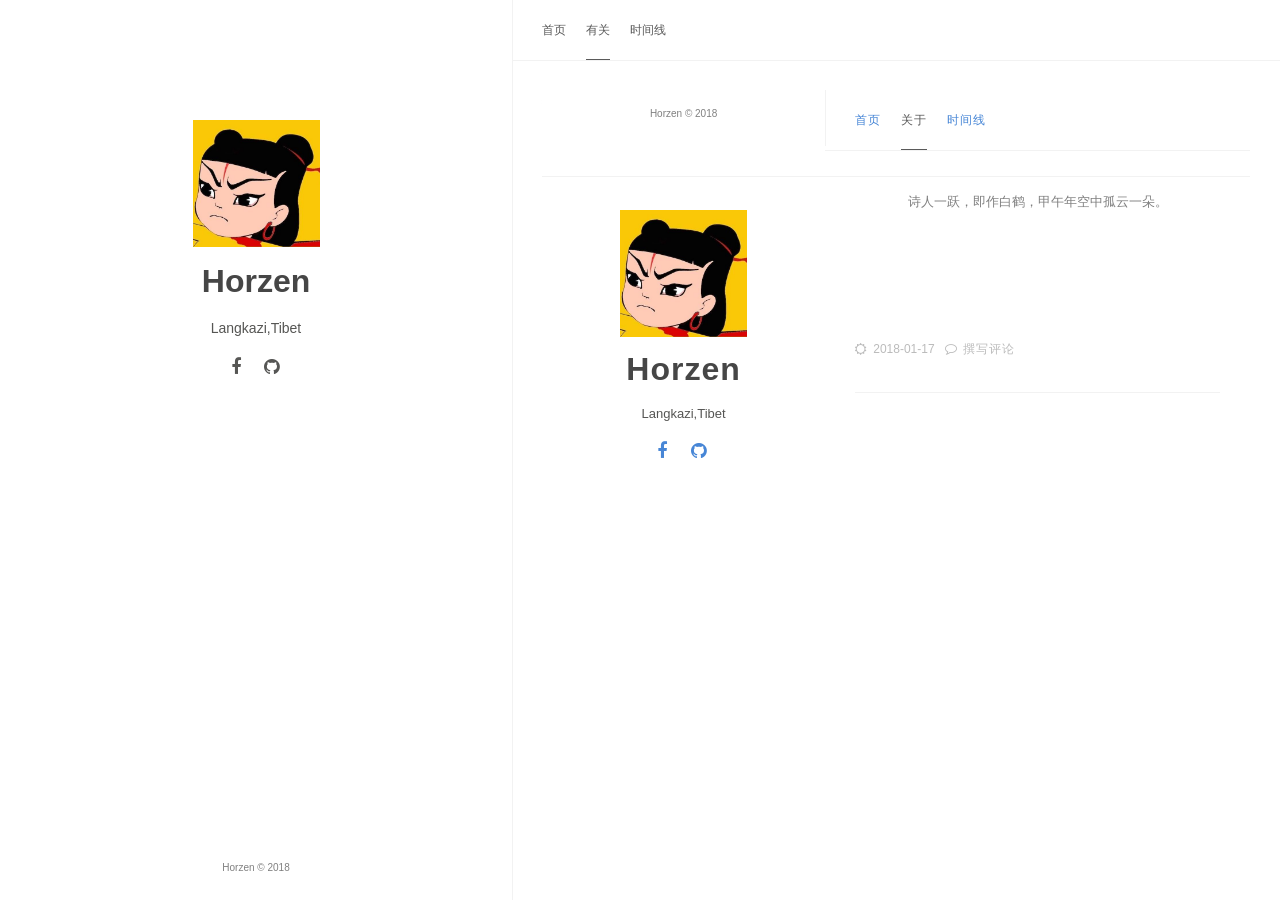
==== commit 2b21a052: "Site updated: 2018-01-17 18:27:17" ====
--- a/about/index.html
+++ b/about/index.html
@@ -1,2 +1,11 @@
-<!DOCTYPE html><html lang="zh-CN"><head><meta charset="utf-8"><meta name="X-UA-Compatible" content="IE=edge"><meta name="author" content="Horzen"><title>有关 · something about horzen</title><meta name="description" content="诗人一跃，即作白鹤，甲午年空中孤云一朵。"><meta name="keywords"><meta content="width=device-width, initial-scale=1.0, maximum-scale=1.0, user-scalable=0" name="viewport"><meta content="yes" name="apple-mobile-web-app-capable"><meta content="black" name="apple-mobile-web-app-status-bar-style"><meta content="telephone=no" name="format-detection"><meta name="renderer" content="webkit"><link rel="short icon" href="/images/photo.jpg" type="image/x-icon"><link rel="stylesheet" href="/css/style.css"><link rel="stylesheet" href="/css/blog_basic.css"><link rel="stylesheet" href="/css/font-awesome.min.css"><link rel="alternate" type="application/atom+xml" title="ATOM 1.0" href="/atom.xml"></head><body><div class="sidebar animated fadeInDown"><div class="logo-title"><div class="title"><img src="/images/photo.jpg" style="width:127px;"><p title=""><a href="/">Horzen</a></p><div class="description"><p>Langkazi,Tibet</p></div></div></div><ul class="social-links"><li><a href="https://www.facebook.com/horzen.liu"><i class="fa fa-facebook"></i></a></li><li><a href="https://github.com/Horzen"><i class="fa fa-github"></i></a></li></ul><div class="footer"><span>Horzen © 2018</span></div></div><div class="main"><div class="page-top animated fadeInDown"><div class="nav"><li><a href="/">首页</a></li><li><a class="current" href="/about">有关</a></li><li><a href="/archives">时间线</a></li></div><div class="information"><div class="back_btn"><li><a class="fa fa-chevron-left" onclick="window.history.go(-1)" style="display:none;"> </a></li></div></div></div><div class="autopagerize_page_element"><div class="content"><div class="post-page"><div class="post animated fadeInDown"><div class="post-title"><h3><a>有关</a></h3></div><div class="post-content"><p></p><p align="center" style="margin-top:40px">诗人一跃，即作白鹤，甲午年空中孤云一朵。</p><br><br><br><br><p></p>
-</div><div class="post-footer"><div class="meta"><div class="info"><i class="fa fa-sun-o"></i><span class="date">2018-01-17</span><i class="fa fa-comment-o"></i><a href="/about/index.html#comments">撰写评论</a></div></div></div></div></div></div></div></div><script src="/js/jquery.js"></script><script src="/js/jquery-migrate-1.2.1.min.js"></script><script src="/js/jquery.appear.js"></script></body></html>+<!DOCTYPE html><html lang="zh-CN"><head><meta charset="utf-8"><meta name="X-UA-Compatible" content="IE=edge"><meta name="author" content="Horzen"><title> · something about horzen</title><meta name="description" content="· something about horzenHorzenLangkazi,TibetHorzen © 2018首页关于时间线 诗人一跃，即作白鹤，甲午年空中孤云一朵。
+2018-01-17撰写评论"><meta name="keywords"><meta content="width=device-width, initial-scale=1.0, maximum-scale=1.0, user-scalable=0" name="viewport"><meta content="yes" name="apple-mobile-web-app-capable"><meta content="black" name="apple-mobile-web-app-status-bar-style"><meta content="telephone=no" name="format-detection"><meta name="renderer" content="webkit"><link rel="short icon" href="/images/photo.jpg" type="image/x-icon"><link rel="stylesheet" href="/css/style.css"><link rel="stylesheet" href="/css/blog_basic.css"><link rel="stylesheet" href="/css/font-awesome.min.css"><link rel="alternate" type="application/atom+xml" title="ATOM 1.0" href="/atom.xml"></head><body><div class="sidebar animated fadeInDown"><div class="logo-title"><div class="title"><img src="/images/photo.jpg" style="width:127px;"><p title=""><a href="/">Horzen</a></p><div class="description"><p>Langkazi,Tibet</p></div></div></div><ul class="social-links"><li><a href="https://www.facebook.com/horzen.liu"><i class="fa fa-facebook"></i></a></li><li><a href="https://github.com/Horzen"><i class="fa fa-github"></i></a></li></ul><div class="footer"><span>Horzen © 2018</span></div></div><div class="main"><div class="page-top animated fadeInDown"><div class="nav"><li><a href="/">首页</a></li><li><a class="current" href="/about">有关</a></li><li><a href="/archives">时间线</a></li></div><div class="information"><div class="back_btn"><li><a class="fa fa-chevron-left" onclick="window.history.go(-1)" style="display:none;"> </a></li></div></div></div><div class="autopagerize_page_element"><div class="content"><div class="post-page"><div class="post animated fadeInDown"><div class="post-title"><h3><a></a></h3></div><div class="post-content"><!DOCTYPE html><html lang="zh-CN"><head><meta charset="utf-8"><meta name="X-UA-Compatible" content="IE=edge"><meta name="author" content="Horzen"><title> · something about horzen</title><meta name="description" content="诗人一跃，即作白鹤，甲午年空中孤云一朵。"><meta name="keywords"><meta content="width=device-width, initial-scale=1.0, maximum-scale=1.0, user-scalable=0" name="viewport"><meta content="yes" name="apple-mobile-web-app-capable"><meta content="black" name="apple-mobile-web-app-status-bar-style"><meta content="telephone=no" name="format-detection"><meta name="renderer" content="webkit"><link rel="short icon" href="/images/photo.jpg" type="image/x-icon"><link rel="stylesheet" href="/css/style.css"><link rel="stylesheet" href="/css/blog_basic.css"><link rel="stylesheet" href="/css/font-awesome.min.css"><link rel="alternate" type="application/atom+xml" title="ATOM 1.0" href="/atom.xml"></head><body><div class="sidebar animated fadeInDown"><div class="logo-title"><div class="title"><img src="/images/photo.jpg" style="width:127px;"><p title=""><a href="/">Horzen</a></p><div class="description"><p>Langkazi,Tibet</p></div></div></div><ul class="social-links"><li><a href="https://www.facebook.com/horzen.liu" target="_blank" rel="noopener"><i class="fa fa-facebook"></i></a></li><li><a href="https://github.com/Horzen" target="_blank" rel="noopener"><i class="fa fa-github"></i></a></li></ul><div class="footer"><span>Horzen © 2018</span></div></div><div class="main"><div class="page-top animated fadeInDown"><div class="nav"><li><a href="/">首页</a></li><li><a class="current" href="/about">关于</a></li><li><a href="/archives">时间线</a></li></div><div class="information"><div class="back_btn"><li><a class="fa fa-chevron-left" onclick="window.history.go(-1)" style="display:none;"> </a></li></div></div></div><div class="autopagerize_page_element"><div class="content"><div class="post-page"><div class="post animated fadeInDown"><div class="post-title"><h3><a></a></h3></div><div class="post-content"><p></p><p align="center" style="margin-top:40px">诗人一跃，即作白鹤，甲午年空中孤云一朵。</p><br><br><br><br><p></p>
+</div><div class="post-footer"><div class="meta"><div class="info"><i class="fa fa-sun-o"></i><span class="date">2018-01-17</span><i class="fa fa-comment-o"></i><a href="/about/index.html#comments">撰写评论</a></div></div></div></div></div></div></div></div><script src="/js/jquery.js"></script><script src="/js/jquery-migrate-1.2.1.min.js"></script><script src="/js/jquery.appear.js"></script></body></html></div><div class="post-footer"><div class="meta"><div class="info"><i class="fa fa-sun-o"></i><span class="date">2018-01-17</span><i class="fa fa-comment-o"></i><a href="/about/index.html#comments">撰写评论</a></div></div></div></div><a id="comments"></a><div id="disqus_thread"></div><script>var disqus_shortname = 'horzen';
+var disqus_identifier = 'about/index.html';
+var disqus_title = '';
+var disqus_url = 'https://horzen.top/about/index.html';
+(function() {
+    var dsq = document.createElement('script'); dsq.type = 'text/javascript'; dsq.async = true;
+    dsq.src = '//' + disqus_shortname + '.disqus.com/embed.js';
+    (document.getElementsByTagName('head')[0] || document.getElementsByTagName('body')[0]).appendChild(dsq);
+})();</script><script id="dsq-count-scr" src="//#{config.disqus.shortname}.disqus.com/count.js" async></script></div></div></div></div><script src="/js/jquery.js"></script><script src="/js/jquery-migrate-1.2.1.min.js"></script><script src="/js/jquery.appear.js"></script></body></html>
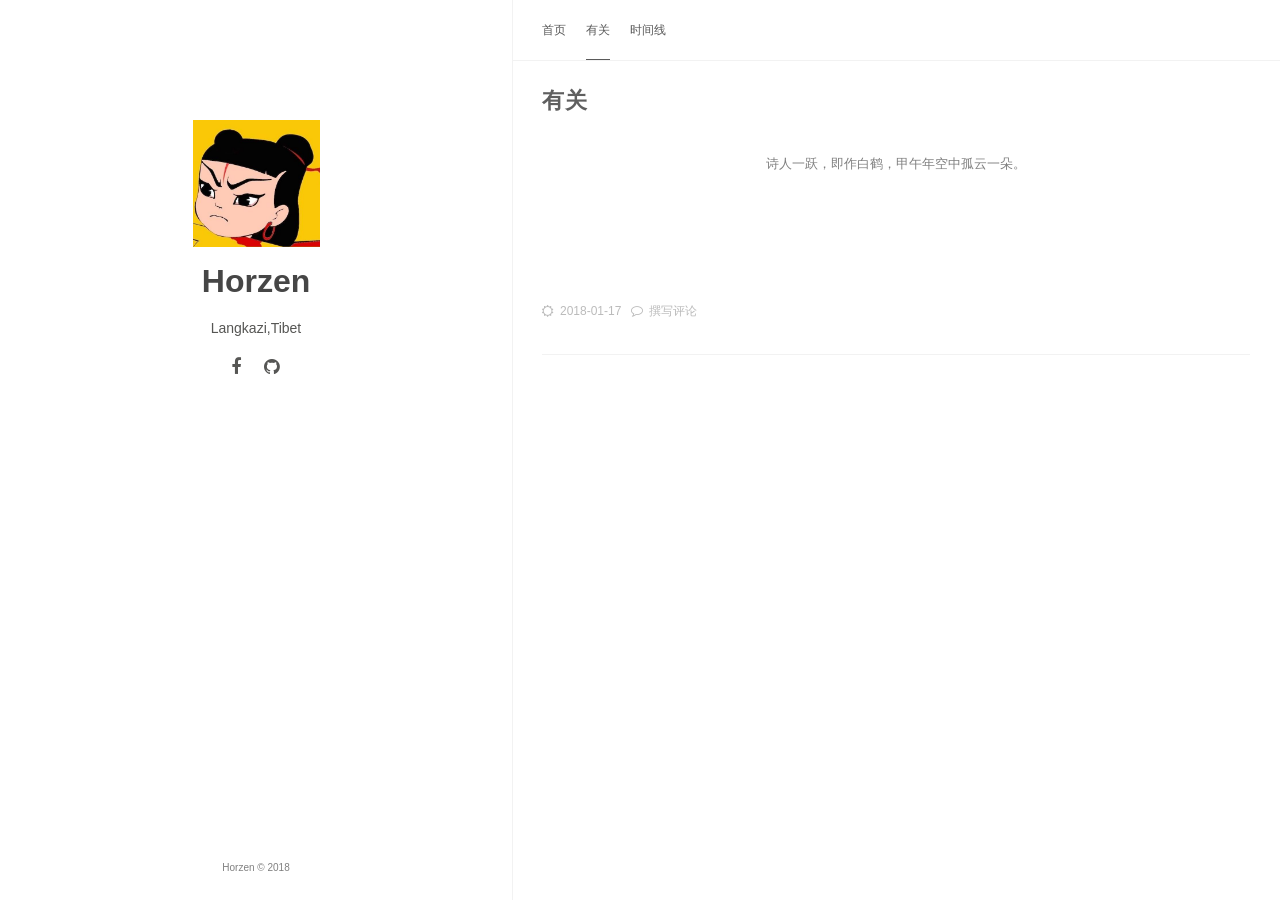
==== commit 7b9ed1a9: "Site updated: 2018-01-18 08:56:02" ====
--- a/about/index.html
+++ b/about/index.html
@@ -1,11 +1,2 @@
-<!DOCTYPE html><html lang="zh-CN"><head><meta charset="utf-8"><meta name="X-UA-Compatible" content="IE=edge"><meta name="author" content="Horzen"><title> · something about horzen</title><meta name="description" content="· something about horzenHorzenLangkazi,TibetHorzen © 2018首页关于时间线 诗人一跃，即作白鹤，甲午年空中孤云一朵。
-2018-01-17撰写评论"><meta name="keywords"><meta content="width=device-width, initial-scale=1.0, maximum-scale=1.0, user-scalable=0" name="viewport"><meta content="yes" name="apple-mobile-web-app-capable"><meta content="black" name="apple-mobile-web-app-status-bar-style"><meta content="telephone=no" name="format-detection"><meta name="renderer" content="webkit"><link rel="short icon" href="/images/photo.jpg" type="image/x-icon"><link rel="stylesheet" href="/css/style.css"><link rel="stylesheet" href="/css/blog_basic.css"><link rel="stylesheet" href="/css/font-awesome.min.css"><link rel="alternate" type="application/atom+xml" title="ATOM 1.0" href="/atom.xml"></head><body><div class="sidebar animated fadeInDown"><div class="logo-title"><div class="title"><img src="/images/photo.jpg" style="width:127px;"><p title=""><a href="/">Horzen</a></p><div class="description"><p>Langkazi,Tibet</p></div></div></div><ul class="social-links"><li><a href="https://www.facebook.com/horzen.liu"><i class="fa fa-facebook"></i></a></li><li><a href="https://github.com/Horzen"><i class="fa fa-github"></i></a></li></ul><div class="footer"><span>Horzen © 2018</span></div></div><div class="main"><div class="page-top animated fadeInDown"><div class="nav"><li><a href="/">首页</a></li><li><a class="current" href="/about">有关</a></li><li><a href="/archives">时间线</a></li></div><div class="information"><div class="back_btn"><li><a class="fa fa-chevron-left" onclick="window.history.go(-1)" style="display:none;"> </a></li></div></div></div><div class="autopagerize_page_element"><div class="content"><div class="post-page"><div class="post animated fadeInDown"><div class="post-title"><h3><a></a></h3></div><div class="post-content"><!DOCTYPE html><html lang="zh-CN"><head><meta charset="utf-8"><meta name="X-UA-Compatible" content="IE=edge"><meta name="author" content="Horzen"><title> · something about horzen</title><meta name="description" content="诗人一跃，即作白鹤，甲午年空中孤云一朵。"><meta name="keywords"><meta content="width=device-width, initial-scale=1.0, maximum-scale=1.0, user-scalable=0" name="viewport"><meta content="yes" name="apple-mobile-web-app-capable"><meta content="black" name="apple-mobile-web-app-status-bar-style"><meta content="telephone=no" name="format-detection"><meta name="renderer" content="webkit"><link rel="short icon" href="/images/photo.jpg" type="image/x-icon"><link rel="stylesheet" href="/css/style.css"><link rel="stylesheet" href="/css/blog_basic.css"><link rel="stylesheet" href="/css/font-awesome.min.css"><link rel="alternate" type="application/atom+xml" title="ATOM 1.0" href="/atom.xml"></head><body><div class="sidebar animated fadeInDown"><div class="logo-title"><div class="title"><img src="/images/photo.jpg" style="width:127px;"><p title=""><a href="/">Horzen</a></p><div class="description"><p>Langkazi,Tibet</p></div></div></div><ul class="social-links"><li><a href="https://www.facebook.com/horzen.liu" target="_blank" rel="noopener"><i class="fa fa-facebook"></i></a></li><li><a href="https://github.com/Horzen" target="_blank" rel="noopener"><i class="fa fa-github"></i></a></li></ul><div class="footer"><span>Horzen © 2018</span></div></div><div class="main"><div class="page-top animated fadeInDown"><div class="nav"><li><a href="/">首页</a></li><li><a class="current" href="/about">关于</a></li><li><a href="/archives">时间线</a></li></div><div class="information"><div class="back_btn"><li><a class="fa fa-chevron-left" onclick="window.history.go(-1)" style="display:none;"> </a></li></div></div></div><div class="autopagerize_page_element"><div class="content"><div class="post-page"><div class="post animated fadeInDown"><div class="post-title"><h3><a></a></h3></div><div class="post-content"><p></p><p align="center" style="margin-top:40px">诗人一跃，即作白鹤，甲午年空中孤云一朵。</p><br><br><br><br><p></p>
-</div><div class="post-footer"><div class="meta"><div class="info"><i class="fa fa-sun-o"></i><span class="date">2018-01-17</span><i class="fa fa-comment-o"></i><a href="/about/index.html#comments">撰写评论</a></div></div></div></div></div></div></div></div><script src="/js/jquery.js"></script><script src="/js/jquery-migrate-1.2.1.min.js"></script><script src="/js/jquery.appear.js"></script></body></html></div><div class="post-footer"><div class="meta"><div class="info"><i class="fa fa-sun-o"></i><span class="date">2018-01-17</span><i class="fa fa-comment-o"></i><a href="/about/index.html#comments">撰写评论</a></div></div></div></div><a id="comments"></a><div id="disqus_thread"></div><script>var disqus_shortname = 'horzen';
-var disqus_identifier = 'about/index.html';
-var disqus_title = '';
-var disqus_url = 'https://horzen.top/about/index.html';
-(function() {
-    var dsq = document.createElement('script'); dsq.type = 'text/javascript'; dsq.async = true;
-    dsq.src = '//' + disqus_shortname + '.disqus.com/embed.js';
-    (document.getElementsByTagName('head')[0] || document.getElementsByTagName('body')[0]).appendChild(dsq);
-})();</script><script id="dsq-count-scr" src="//#{config.disqus.shortname}.disqus.com/count.js" async></script></div></div></div></div><script src="/js/jquery.js"></script><script src="/js/jquery-migrate-1.2.1.min.js"></script><script src="/js/jquery.appear.js"></script></body></html>+<!DOCTYPE html><html lang="zh-CN"><head><meta charset="utf-8"><meta name="X-UA-Compatible" content="IE=edge"><meta name="author" content="Horzen"><title>有关 · something about horzen</title><meta name="description" content="诗人一跃，即作白鹤，甲午年空中孤云一朵。"><meta name="keywords"><meta content="width=device-width, initial-scale=1.0, maximum-scale=1.0, user-scalable=0" name="viewport"><meta content="yes" name="apple-mobile-web-app-capable"><meta content="black" name="apple-mobile-web-app-status-bar-style"><meta content="telephone=no" name="format-detection"><meta name="renderer" content="webkit"><link rel="short icon" href="/images/photo.jpg" type="image/x-icon"><link rel="stylesheet" href="/css/style.css"><link rel="stylesheet" href="/css/blog_basic.css"><link rel="stylesheet" href="/css/font-awesome.min.css"><link rel="alternate" type="application/atom+xml" title="ATOM 1.0" href="/atom.xml"></head><body><div class="sidebar animated fadeInDown"><div class="logo-title"><div class="title"><img src="/images/photo.jpg" style="width:127px;"><p title=""><a href="/">Horzen</a></p><div class="description"><p>Langkazi,Tibet</p></div></div></div><ul class="social-links"><li><a href="https://www.facebook.com/horzen.liu"><i class="fa fa-facebook"></i></a></li><li><a href="https://github.com/Horzen"><i class="fa fa-github"></i></a></li></ul><div class="footer"><span>Horzen © 2018</span></div></div><div class="main"><div class="page-top animated fadeInDown"><div class="nav"><li><a href="/">首页</a></li><li><a class="current" href="/about">有关</a></li><li><a href="/archives">时间线</a></li></div><div class="information"><div class="back_btn"><li><a class="fa fa-chevron-left" onclick="window.history.go(-1)" style="display:none;"> </a></li></div></div></div><div class="autopagerize_page_element"><div class="content"><div class="post-page"><div class="post animated fadeInDown"><div class="post-title"><h3><a>有关</a></h3></div><div class="post-content"><p></p><p align="center" style="margin-top:40px">诗人一跃，即作白鹤，甲午年空中孤云一朵。</p><br><br><br><br><p></p>
+</div><div class="post-footer"><div class="meta"><div class="info"><i class="fa fa-sun-o"></i><span class="date">2018-01-17</span><i class="fa fa-comment-o"></i><a href="/about/index.html#comments">撰写评论</a></div></div></div></div></div></div></div></div><script src="/js/jquery.js"></script><script src="/js/jquery-migrate-1.2.1.min.js"></script><script src="/js/jquery.appear.js"></script></body></html>
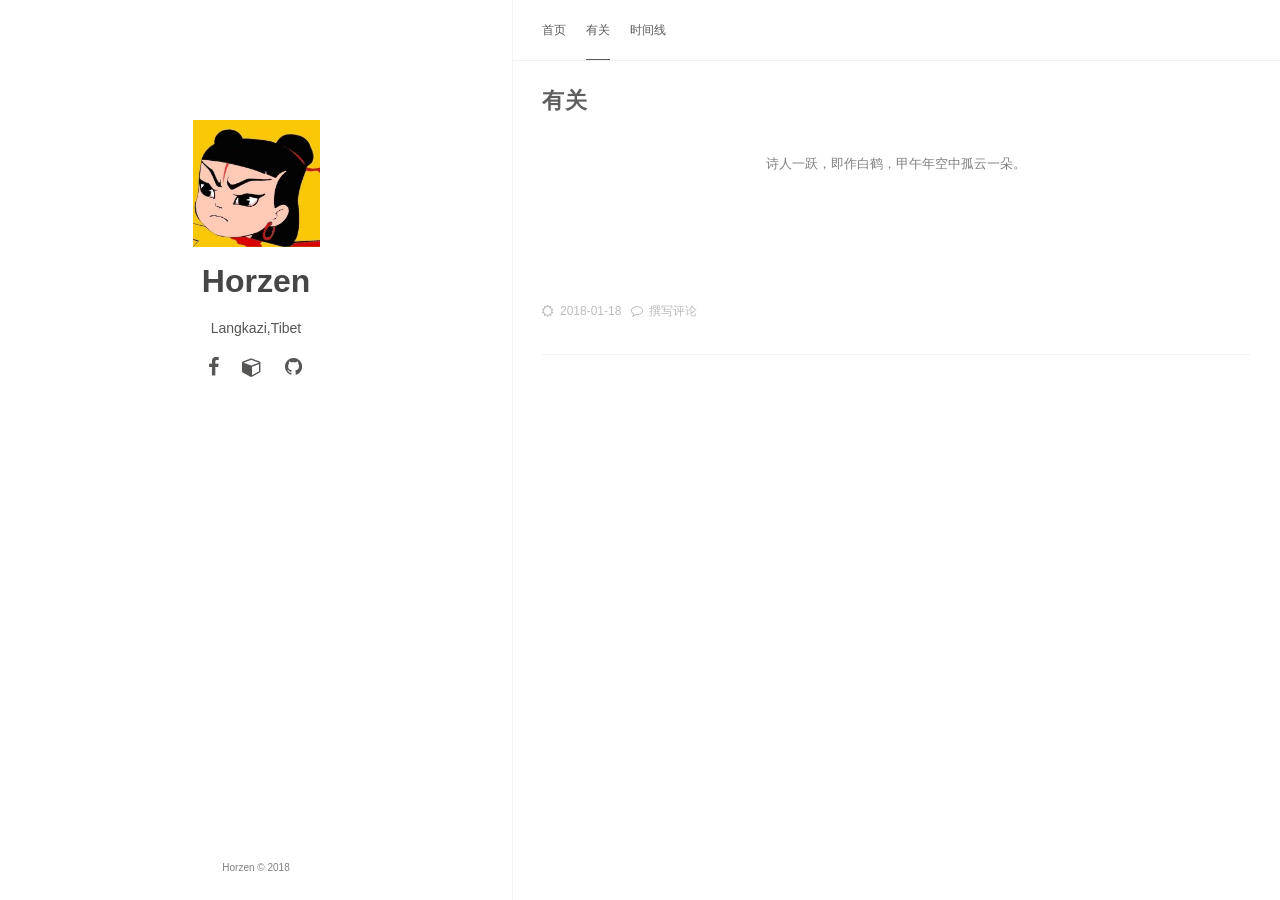
==== commit 829d7411: "Site updated: 2018-01-18 16:12:47" ====
--- a/about/index.html
+++ b/about/index.html
@@ -1,2 +1,2 @@
-<!DOCTYPE html><html lang="zh-CN"><head><meta charset="utf-8"><meta name="X-UA-Compatible" content="IE=edge"><meta name="author" content="Horzen"><title>有关 · something about horzen</title><meta name="description" content="诗人一跃，即作白鹤，甲午年空中孤云一朵。"><meta name="keywords"><meta content="width=device-width, initial-scale=1.0, maximum-scale=1.0, user-scalable=0" name="viewport"><meta content="yes" name="apple-mobile-web-app-capable"><meta content="black" name="apple-mobile-web-app-status-bar-style"><meta content="telephone=no" name="format-detection"><meta name="renderer" content="webkit"><link rel="short icon" href="/images/photo.jpg" type="image/x-icon"><link rel="stylesheet" href="/css/style.css"><link rel="stylesheet" href="/css/blog_basic.css"><link rel="stylesheet" href="/css/font-awesome.min.css"><link rel="alternate" type="application/atom+xml" title="ATOM 1.0" href="/atom.xml"></head><body><div class="sidebar animated fadeInDown"><div class="logo-title"><div class="title"><img src="/images/photo.jpg" style="width:127px;"><p title=""><a href="/">Horzen</a></p><div class="description"><p>Langkazi,Tibet</p></div></div></div><ul class="social-links"><li><a href="https://www.facebook.com/horzen.liu"><i class="fa fa-facebook"></i></a></li><li><a href="https://github.com/Horzen"><i class="fa fa-github"></i></a></li></ul><div class="footer"><span>Horzen © 2018</span></div></div><div class="main"><div class="page-top animated fadeInDown"><div class="nav"><li><a href="/">首页</a></li><li><a class="current" href="/about">有关</a></li><li><a href="/archives">时间线</a></li></div><div class="information"><div class="back_btn"><li><a class="fa fa-chevron-left" onclick="window.history.go(-1)" style="display:none;"> </a></li></div></div></div><div class="autopagerize_page_element"><div class="content"><div class="post-page"><div class="post animated fadeInDown"><div class="post-title"><h3><a>有关</a></h3></div><div class="post-content"><p></p><p align="center" style="margin-top:40px">诗人一跃，即作白鹤，甲午年空中孤云一朵。</p><br><br><br><br><p></p>
-</div><div class="post-footer"><div class="meta"><div class="info"><i class="fa fa-sun-o"></i><span class="date">2018-01-17</span><i class="fa fa-comment-o"></i><a href="/about/index.html#comments">撰写评论</a></div></div></div></div></div></div></div></div><script src="/js/jquery.js"></script><script src="/js/jquery-migrate-1.2.1.min.js"></script><script src="/js/jquery.appear.js"></script></body></html>+<!DOCTYPE html><html lang="zh-CN"><head><meta charset="utf-8"><meta name="X-UA-Compatible" content="IE=edge"><meta name="author" content="Horzen"><title>有关 · something about horzen</title><meta name="description" content="诗人一跃，即作白鹤，甲午年空中孤云一朵。"><meta name="keywords"><meta content="width=device-width, initial-scale=1.0, maximum-scale=1.0, user-scalable=0" name="viewport"><meta content="yes" name="apple-mobile-web-app-capable"><meta content="black" name="apple-mobile-web-app-status-bar-style"><meta content="telephone=no" name="format-detection"><meta name="renderer" content="webkit"><link rel="short icon" href="/images/photo.jpg" type="image/x-icon"><link rel="stylesheet" href="/css/style.css"><link rel="stylesheet" href="/css/blog_basic.css"><link rel="stylesheet" href="/css/font-awesome.min.css"><link rel="alternate" type="application/atom+xml" title="ATOM 1.0" href="/atom.xml"></head><body><div class="sidebar animated fadeInDown"><div class="logo-title"><div class="title"><img src="/images/photo.jpg" style="width:127px;"><p title=""><a href="/">Horzen</a></p><div class="description"><p>Langkazi,Tibet</p></div></div></div><ul class="social-links"><li><a href="https://www.facebook.com/horzen.liu"><i class="fa fa-facebook"></i></a></li><li><a href="http://blog.csdn.net/Horzen"><i class="fa fa-cube"></i></a></li><li><a href="https://github.com/Horzen"><i class="fa fa-github"></i></a></li></ul><div class="footer"><span>Horzen © 2018</span></div></div><div class="main"><div class="page-top animated fadeInDown"><div class="nav"><li><a href="/">首页</a></li><li><a class="current" href="/about">有关</a></li><li><a href="/archives">时间线</a></li></div><div class="information"><div class="back_btn"><li><a class="fa fa-chevron-left" onclick="window.history.go(-1)" style="display:none;"> </a></li></div></div></div><div class="autopagerize_page_element"><div class="content"><div class="post-page"><div class="post animated fadeInDown"><div class="post-title"><h3><a>有关</a></h3></div><div class="post-content"><p></p><p align="center" style="margin-top:40px">诗人一跃，即作白鹤，甲午年空中孤云一朵。</p><br><br><br><br><p></p>
+</div><div class="post-footer"><div class="meta"><div class="info"><i class="fa fa-sun-o"></i><span class="date">2018-01-18</span><i class="fa fa-comment-o"></i><a href="/about/index.html#comments">撰写评论</a></div></div></div></div></div></div></div></div><script src="/js/jquery.js"></script><script src="/js/jquery-migrate-1.2.1.min.js"></script><script src="/js/jquery.appear.js"></script></body></html>
--- a/css/style.css
+++ b/css/style.css
@@ -1,7 +1,8 @@
 @charset "UTF-8";
 html {
   background-color: #fff;
-  -webkit-font-smoothing: antialiased; }
+  -webkit-font-smoothing: antialiased;
+}
 
 body {
   color: rgba(0, 0, 0, 0.5);
@@ -9,15 +10,18 @@
   font-size: 15px;
   width: 100%;
   margin: 0 auto 30px auto;
-  background-color: #fff; }
+  background-color: #fff;
+}
 
 p {
   line-height: 1.9em;
   font-weight: 400;
-  font-size: 14px; }
+  font-size: 14px;
+}
 
 a {
-  text-decoration: none; }
+  text-decoration: none;
+}
 
 a:link, a:visited {
   opacity: 1;
@@ -26,10 +30,12 @@
   -o-transition: all .15s linear;
   -ms-transition: all .15s linear;
   transition: all .15s linear;
-  color: #424242; }
+  color: #424242;
+}
 
 a:hover, a:active {
-  color: #4786D6; }
+  color: #4786D6;
+}
 
 /*basic styles ends*/
 /*animation starts*/
@@ -43,59 +49,71 @@
   -moz-animation-duration: 1s;
   -ms-animation-duration: 1s;
   -o-animation-duration: 1s;
-  animation-duration: 1s; }
+  animation-duration: 1s;
+}
 
 .animated.hinge {
   -webkit-animation-duration: 1s;
   -moz-animation-duration: 1s;
   -ms-animation-duration: 1s;
   -o-animation-duration: 1s;
-  animation-duration: 1s; }
+  animation-duration: 1s;
+}
 
 @-webkit-keyframes fadeInDown {
   0% {
     opacity: 0;
-    -webkit-transform: translateY(-20px); }
+    -webkit-transform: translateY(-20px);
+  }
   100% {
     opacity: 1;
-    -webkit-transform: translateY(0); } }
-
+    -webkit-transform: translateY(0);
+  }
+}
 @-moz-keyframes fadeInDown {
   0% {
     opacity: 0;
-    -moz-transform: translateY(-20px); }
+    -moz-transform: translateY(-20px);
+  }
   100% {
     opacity: 1;
-    -moz-transform: translateY(0); } }
-
+    -moz-transform: translateY(0);
+  }
+}
 @-o-keyframes fadeInDown {
   0% {
     opacity: 0;
-    -o-transform: translateY(-20px); }
+    -o-transform: translateY(-20px);
+  }
   100% {
     opacity: 1;
-    -o-transform: translateY(0); } }
-
+    -o-transform: translateY(0);
+  }
+}
 @keyframes fadeInDown {
   0% {
     opacity: 0;
-    transform: translateY(-20px); }
+    transform: translateY(-20px);
+  }
   100% {
     opacity: 1;
-    transform: translateY(0); } }
-
+    transform: translateY(0);
+  }
+}
 .fadeInDown {
   -webkit-animation-name: fadeInDown;
   -moz-animation-name: fadeInDown;
   -o-animation-name: fadeInDown;
-  animation-name: fadeInDown; }
+  animation-name: fadeInDown;
+}
 
 /*animation ends*/
 .content {
   height: auto;
   float: right;
   width: 60%;
-  margin-top: 60px; }
+  margin-top: 60px;
+}
 
 .page-top {
   width: 60%;
@@ -104,41 +122,52 @@
   z-index: 3;
   background-color: #fff;
   height: 60px;
-  border-bottom: 1px solid #f2f2f2; }
-  .page-top .nav {
-    list-style: none;
-    padding: 18px 30px;
-    float: left;
-    font-size: 12px; }
-    .page-top .nav li {
-      position: relative;
-      display: initial;
-      padding-right: 20px; }
-    .page-top .nav a {
-      color: #5A5A5A; }
-    .page-top .nav a:hover {
-      color: #4786D6; }
-    .page-top .nav a.current {
-      color: #5A5A5A;
-      padding-bottom: 22px;
-      border-bottom: 1px solid #5A5A5A; }
-  .page-top .information {
-    float: right;
-    padding-top: 12px;
-    padding-right: 20px; }
-    .page-top .information .avatar {
-      float: right; }
-      .page-top .information .avatar img {
-        width: 32px;
-        height: 32px;
-        border-radius: 300px; }
-    .page-top .information .back_btn {
-      float: left;
-      padding-top: 5px;
-      margin-right: -10px; }
-      .page-top .information .back_btn li {
-        display: initial;
-        padding-right: 40px; }
+  border-bottom: 1px solid #f2f2f2;
+}
+.page-top .nav {
+  list-style: none;
+  padding: 18px 30px;
+  float: left;
+  font-size: 12px;
+}
+.page-top .nav li {
+  position: relative;
+  display: initial;
+  padding-right: 20px;
+}
+.page-top .nav a {
+  color: #5A5A5A;
+}
+.page-top .nav a:hover {
+  color: #4786D6;
+}
+.page-top .nav a.current {
+  color: #5A5A5A;
+  padding-bottom: 22px;
+  border-bottom: 1px solid #5A5A5A;
+}
+.page-top .information {
+  float: right;
+  padding-top: 12px;
+  padding-right: 20px;
+}
+.page-top .information .avatar {
+  float: right;
+}
+.page-top .information .avatar img {
+  width: 32px;
+  height: 32px;
+  border-radius: 300px;
+}
+.page-top .information .back_btn {
+  float: left;
+  padding-top: 5px;
+  margin-right: -10px;
+}
+.page-top .information .back_btn li {
+  display: initial;
+  padding-right: 40px;
+}
 
 .sidebar {
   width: 40%;
@@ -151,167 +180,212 @@
   left: 0;
   position: fixed;
   z-index: 4;
-  border-right: 1px solid #f2f2f2; }
-  .sidebar .logo-title {
-    text-align: center;
-    padding-top: 120px; }
-    .sidebar .logo-title .description {
-      font-size: 14px;
-      color: #565654; }
-    .sidebar .logo-title .logo {
-      margin: 0 auto; }
-    .sidebar .logo-title .title h3 {
-      text-transform: uppercase;
-      font-size: 2rem;
-      font-weight: bold;
-      letter-spacing: 2px;
-      line-height: 1;
-      margin: 0; }
-    .sidebar .logo-title .title a {
-      text-decoration: none;
-      color: #464646;
-      font-size: 2rem;
-      font-weight: bold; }
-  .sidebar .social-links {
-    list-style: none;
-    padding: 0;
-    font-size: 18px;
-    text-align: center;
-    margin: 0; }
-    .sidebar .social-links i {
-      margin-right: 3px; }
-    .sidebar .social-links li {
-      display: inline;
-      padding: 0 10px;
-      line-height: 0; }
-    .sidebar .social-links a {
-      color: #565654; }
-    .sidebar .social-links a:hover {
-      color: #4786D6; }
+  border-right: 1px solid #f2f2f2;
+}
+.sidebar .logo-title {
+  text-align: center;
+  padding-top: 120px;
+}
+.sidebar .logo-title .description {
+  font-size: 14px;
+  color: #565654;
+}
+.sidebar .logo-title .logo {
+  margin: 0 auto;
+}
+.sidebar .logo-title .title h3 {
+  text-transform: uppercase;
+  font-size: 2rem;
+  font-weight: bold;
+  letter-spacing: 2px;
+  line-height: 1;
+  margin: 0;
+}
+.sidebar .logo-title .title a {
+  text-decoration: none;
+  color: #464646;
+  font-size: 2rem;
+  font-weight: bold;
+}
+.sidebar .social-links {
+  list-style: none;
+  padding: 0;
+  font-size: 20px;
+  text-align: center;
+  margin: 0;
+}
+.sidebar .social-links i {
+  margin-right: 3px;
+}
+.sidebar .social-links li {
+  display: inline;
+  padding: 0 10px;
+  line-height: 0;
+}
+.sidebar .social-links a {
+  color: #565654;
+}
+.sidebar .social-links a:hover {
+  color: #4786D6;
+}
 
 .post {
   background-color: #FFF;
-  margin: 30px; }
-  .post .post-title h1 {
-    text-transform: uppercase;
-    font-size: 30px;
-    letter-spacing: 5px;
-    line-height: 1; }
-  .post .post-title h2 {
-    text-transform: uppercase;
-    letter-spacing: 1px;
-    font-size: 28px;
-    line-height: 1;
-    font-weight: 600;
-    color: #5f5f5f; }
-  .post .post-title h3 {
-    text-transform: uppercase;
-    letter-spacing: 1px;
-    line-height: 1;
-    font-weight: 600;
-    color: #464646;
-    font-size: 22px;
-    margin: 0; }
-  .post .post-title a {
-    text-decoration: none;
-    letter-spacing: 1px;
-    color: #5f5f5f; }
-    .post .post-title a:hover {
-      text-decoration: underline; }
-  .post .post-content p {
-    font-size: 13px; }
-  .post .post-content a {
-    text-decoration: none;
-    letter-spacing: 1px;
-    color: #4786D6; }
-  .post .post-content a:hover {
-    color: #2F69B3; }
-  .post .post-content h3 {
-    color: #5F5F5F;
-    font-size: 22px;
-    font-weight: 600; }
-  .post .post-content h4 {
-    color: #5F5F5F;
-    font-size: 16px; }
-  .post .post-footer {
-    padding: 0 0 30px 0;
-    border-bottom: 1px solid #f2f2f2; }
-    .post .post-footer .meta {
-      max-width: 100%;
-      height: 25px;
-      color: #bbbbbb; }
-      .post .post-footer .meta .info {
-        float: left;
-        font-size: 12px; }
-        .post .post-footer .meta .info .date {
-          margin-right: 10px; }
-      .post .post-footer .meta a {
-        text-decoration: none;
-        color: #bbbbbb;
-        padding-right: 10px; }
-        .post .post-footer .meta a:hover {
-          color: #4786D6; }
-      .post .post-footer .meta i {
-        margin-right: 6px; }
-    .post .post-footer .tags {
-      padding-bottom: 15px;
-      font-size: 13px; }
-      .post .post-footer .tags ul {
-        list-style-type: none;
-        display: inline;
-        margin: 0;
-        padding: 0; }
-        .post .post-footer .tags ul li {
-          list-style-type: none;
-          margin: 0;
-          padding-right: 5px;
-          display: inline; }
-      .post .post-footer .tags a {
-        text-decoration: none;
-        color: rgba(0, 0, 0, 0.44);
-        font-weight: 400; }
-        .post .post-footer .tags a:hover {
-          text-decoration: none; }
+  margin: 30px;
+}
+.post .post-title h1 {
+  text-transform: uppercase;
+  font-size: 30px;
+  letter-spacing: 5px;
+  line-height: 1;
+}
+.post .post-title h2 {
+  text-transform: uppercase;
+  letter-spacing: 1px;
+  font-size: 28px;
+  line-height: 1;
+  font-weight: 600;
+  color: #5f5f5f;
+}
+.post .post-title h3 {
+  text-transform: uppercase;
+  letter-spacing: 1px;
+  line-height: 1;
+  font-weight: 600;
+  color: #464646;
+  font-size: 22px;
+  margin: 0;
+}
+.post .post-title a {
+  text-decoration: none;
+  letter-spacing: 1px;
+  color: #5f5f5f;
+}
+.post .post-title a:hover {
+  text-decoration: underline;
+}
+.post .post-content a {
+  text-decoration: none;
+  letter-spacing: 1px;
+  color: #4786D6;
+}
+.post .post-content p {
+  font-size: 13px;
+}
+.post .post-content a:hover {
+  color: #2F69B3;
+}
+.post .post-content h3 {
+  color: #5F5F5F;
+  font-size: 22px;
+  font-weight: 600;
+}
+.post .post-content h4 {
+  color: #5F5F5F;
+  font-size: 16px;
+}
+.post .post-footer {
+  padding: 0 0 30px 0;
+  border-bottom: 1px solid #f2f2f2;
+}
+.post .post-footer .meta {
+  max-width: 100%;
+  height: 25px;
+  color: #bbbbbb;
+}
+.post .post-footer .meta .info {
+  float: left;
+  font-size: 12px;
+}
+.post .post-footer .meta .info .date {
+  margin-right: 10px;
+}
+.post .post-footer .meta a {
+  text-decoration: none;
+  color: #bbbbbb;
+  padding-right: 10px;
+}
+.post .post-footer .meta a:hover {
+  color: #4786D6;
+}
+.post .post-footer .meta i {
+  margin-right: 6px;
+}
+.post .post-footer .tags {
+  padding-bottom: 15px;
+  font-size: 13px;
+}
+.post .post-footer .tags ul {
+  list-style-type: none;
+  display: inline;
+  margin: 0;
+  padding: 0;
+}
+.post .post-footer .tags ul li {
+  list-style-type: none;
+  margin: 0;
+  padding-right: 5px;
+  display: inline;
+}
+.post .post-footer .tags a {
+  text-decoration: none;
+  color: rgba(0, 0, 0, 0.44);
+  font-weight: 400;
+}
+.post .post-footer .tags a:hover {
+  text-decoration: none;
+}
 
 .pagination {
   margin: 30px;
   padding: 0px 0 56px 0;
-  border-bottom: 1px solid #f2f2f2; }
-  .pagination ul {
-    list-style: none;
-    margin: 0;
-    padding: 0;
-    height: 13px; }
-    .pagination ul li {
-      margin: 0 2px 0 2px;
-      display: inline;
-      line-height: 1; }
-      .pagination ul li a {
-        text-decoration: none; }
-  .pagination .pre {
-    float: left; }
-  .pagination .next {
-    float: right; }
+  border-bottom: 1px solid #f2f2f2;
+}
+.pagination ul {
+  list-style: none;
+  margin: 0;
+  padding: 0;
+  height: 13px;
+}
+.pagination ul li {
+  margin: 0 2px 0 2px;
+  display: inline;
+  line-height: 1;
+}
+.pagination ul li a {
+  text-decoration: none;
+}
+.pagination .pre {
+  float: left;
+}
+.pagination .next {
+  float: right;
+}
 
 .like-reblog-buttons {
-  float: right; }
+  float: right;
+}
 
 .like-button {
   float: right;
-  padding: 0 0 0 10px; }
+  padding: 0 0 0 10px;
+}
 
 .reblog-button {
   float: right;
-  padding: 0; }
+  padding: 0;
+}
 
 #install-btn {
   position: fixed;
   bottom: 0px;
-  right: 6px; }
+  right: 6px;
+}
 
 #disqus_thread {
   margin: 30px;
-  border-bottom: 1px solid #f2f2f2; }
+  border-bottom: 1px solid #f2f2f2;
+}
 
 .footer {
   clear: both;
@@ -321,121 +395,155 @@
   bottom: 0;
   position: absolute;
   width: 100%;
-  padding-bottom: 20px; }
-  .footer a {
-    color: #A6A6A6; }
-  .footer a:hover {
-    color: #4786D6; }
+  padding-bottom: 20px;
+  background: #fff;
+}
+.footer a {
+  color: #A6A6A6;
+}
+.footer a:hover {
+  color: #4786D6;
+}
 
 /*for archive*/
 .archive {
-  width: 100%; }
+  width: 100%;
+}
 
 .list-with-title {
   font-size: 14px;
   margin: 30px;
-  padding: 0; }
-  .list-with-title li {
-    list-style-type: none;
-    padding: 0; }
-  .list-with-title .listing-title {
-    font-size: 24px;
-    color: #666666;
-    font-weight: 600;
-    line-height: 2.2em; }
-  .list-with-title .listing {
-    padding: 0; }
-    .list-with-title .listing .listing-post {
-      padding-bottom: 5px; }
-      .list-with-title .listing .listing-post .post-time {
-        float: right;
-        color: #C5C5C5; }
-      .list-with-title .listing .listing-post a {
-        color: #8F8F8F; }
-        .list-with-title .listing .listing-post a:hover {
-          color: #4786D6; }
+  padding: 0;
+}
+.list-with-title li {
+  list-style-type: none;
+  padding: 0;
+}
+.list-with-title .listing-title {
+  font-size: 24px;
+  color: #666666;
+  font-weight: 600;
+  line-height: 2.2em;
+}
+.list-with-title .listing {
+  padding: 0;
+}
+.list-with-title .listing .listing-post {
+  padding-bottom: 5px;
+}
+.list-with-title .listing .listing-post .post-time {
+  float: right;
+  color: #C5C5C5;
+}
+.list-with-title .listing .listing-post a {
+  color: #8F8F8F;
+}
+.list-with-title .listing .listing-post a:hover {
+  color: #4786D6;
+}
 
 /* share */
 .share {
   margin: 0px 30px;
-  display: inline-flex; }
+  display: inline-flex;
+}
 
 .evernote {
   width: 32px;
   height: 32px;
   border-radius: 300px;
   background-color: #3E3E3E;
-  margin-right: 5px; }
-  .evernote a {
-    color: #fff;
-    padding: 11px;
-    font-size: 12px; }
-  .evernote a:hover {
-    color: #ED6243;
-    padding: 11px; }
+  margin-right: 5px;
+}
+.evernote a {
+  color: #fff;
+  padding: 11px;
+  font-size: 12px;
+}
+.evernote a:hover {
+  color: #ED6243;
+  padding: 11px;
+}
 
 .weibo {
   width: 32px;
   height: 32px;
   border-radius: 300px;
   background-color: #ED6243;
-  margin-right: 5px; }
-  .weibo a {
-    color: #fff;
-    padding: 9px; }
-  .weibo a:hover {
-    color: #BD4226; }
+  margin-right: 5px;
+}
+.weibo a {
+  color: #fff;
+  padding: 9px;
+}
+.weibo a:hover {
+  color: #BD4226;
+}
 
 .twitter {
   width: 32px;
   height: 32px;
   border-radius: 300px;
   background-color: #59C0FD;
-  margin-right: 5px; }
-  .twitter a {
-    color: #fff;
-    padding: 9px; }
-  .twitter a:hover {
-    color: #4B9ECE; }
+  margin-right: 5px;
+}
+.twitter a {
+  color: #fff;
+  padding: 9px;
+}
+.twitter a:hover {
+  color: #4B9ECE;
+}
 
 /* about */
 .about {
-  margin: 30px; }
-  .about h3 {
-    font-size: 22px; }
+  margin: 30px;
+}
+.about h3 {
+  font-size: 22px;
+}
 
 /* links*/
 .links {
-  margin: 30px; }
-  .links h3 {
-    font-size: 22px; }
-  .links a {
-    cursor: pointer; }
+  margin: 30px;
+}
+.links h3 {
+  font-size: 22px;
+}
+.links a {
+  cursor: pointer;
+}
 
 /* 评论样式 */
 .comment-count {
-  color: #666; }
+  color: #666;
+}
 
 .tab-community {
-  color: #666; }
+  color: #666;
+}
 
 .read_more {
-  font-size: 14px; }
+  font-size: 14px;
+}
 
 .back-button {
   padding-top: 30px;
   max-width: 100px;
   padding-left: 40px;
-  float: left; }
+  float: left;
+}
 
 /* 默认评论样式 */
 #fb_comments_container {
-  margin: 30px; }
+  margin: 30px;
+}
 
 /* 按钮样式 */
 a.btn {
   color: #868686;
-  font-weight: 400; }
+  font-weight: 400;
+}
 
 .btn {
   display: inline-block;
@@ -451,7 +559,8 @@
   white-space: nowrap;
   font-weight: 400;
   font-style: normal;
-  border-radius: 999em; }
+  border-radius: 999em;
+}
 
 .btn:hover {
   display: inline-block;
@@ -467,95 +576,132 @@
   white-space: nowrap;
   font-weight: 400;
   font-style: normal;
-  border-radius: 999em; }
+  border-radius: 999em;
+}
 
 [role="back"] {
   padding: 0.5em 1.25em;
-  line-height: 1.666em; }
+  line-height: 1.666em;
+}
 
 [role="home"] {
   padding: 0.5em 1.25em;
-  line-height: 1.666em; }
+  line-height: 1.666em;
+}
 
 [role="navigation"] {
   padding: 0.5em 1.25em;
-  line-height: 1.666em; }
+  line-height: 1.666em;
+}
 
 [role="tags"] {
-  padding: 6px 12px; }
+  padding: 6px 12px;
+}
 
 /* Menu样式 */
 .menu {
   float: right;
-  padding-top: 30px; }
-  .menu .btn-down {
-    margin: 0px; }
-    .menu .btn-down li {
-      list-style: none;
-      width: 100px; }
-      .menu .btn-down li a {
-        display: inline-block;
-        position: relative;
-        padding: 0.5em 1.25em;
-        outline: 0;
-        color: rgba(0, 0, 0, 0.44);
-        background: transparent;
-        font-size: 14px;
-        text-align: center;
-        text-decoration: none;
-        cursor: pointer;
-        border: 1px solid rgba(0, 0, 0, 0.15);
-        white-space: nowrap;
-        font-weight: 400;
-        font-style: normal;
-        border-radius: 999em;
-        margin-top: 5px; }
-        .menu .btn-down li a:hover {
-          position: relative;
-          padding: 0.5em 1.25em;
-          outline: 0;
-          color: #fff;
-          background: #3CBD10;
-          font-size: 14px;
-          text-align: center;
-          text-decoration: none;
-          cursor: pointer;
-          border: 1px solid rgba(0, 0, 0, 0.15);
-          white-space: nowrap;
-          font-weight: 400;
-          font-style: normal;
-          border-radius: 999em;
-          margin-top: 5px; }
-  .menu .btn-down div {
-    position: absolute;
-    visibility: hidden;
-    width: 100px;
-    float: right; }
+  padding-top: 30px;
+}
+.menu .btn-down {
+  margin: 0px;
+}
+.menu .btn-down li {
+  list-style: none;
+  width: 100px;
+}
+.menu .btn-down li a {
+  display: inline-block;
+  position: relative;
+  padding: 0.5em 1.25em;
+  outline: 0;
+  color: rgba(0, 0, 0, 0.44);
+  background: transparent;
+  font-size: 14px;
+  text-align: center;
+  text-decoration: none;
+  cursor: pointer;
+  border: 1px solid rgba(0, 0, 0, 0.15);
+  white-space: nowrap;
+  font-weight: 400;
+  font-style: normal;
+  border-radius: 999em;
+  margin-top: 5px;
+}
+.menu .btn-down li a:hover {
+  position: relative;
+  padding: 0.5em 1.25em;
+  outline: 0;
+  color: #fff;
+  background: #3CBD10;
+  font-size: 14px;
+  text-align: center;
+  text-decoration: none;
+  cursor: pointer;
+  border: 1px solid rgba(0, 0, 0, 0.15);
+  white-space: nowrap;
+  font-weight: 400;
+  font-style: normal;
+  border-radius: 999em;
+  margin-top: 5px;
+}
+.menu .btn-down div {
+  position: absolute;
+  visibility: hidden;
+  width: 100px;
+  float: right;
+}
 
 .page_404 {
   text-align: center;
-  padding-top: 50px; }
+  padding-top: 50px;
+}
 
 @media screen and (max-width: 960px) {
   .sidebar {
     width: 100%;
     position: absolute;
     border-right: none;
-    z-index: 1; }
-    .sidebar .logo-title {
-      padding-top: 120px; }
-      .sidebar .logo-title .title img {
-        width: 100px; }
-      .sidebar .logo-title .title h3 {
-        font-size: 20px; }
+    z-index: 1;
+  }
+  .sidebar .logo-title {
+    padding-top: 120px;
+  }
+  .sidebar .logo-title .title img {
+    width: 100px;
+  }
+  .sidebar .logo-title .title h3 {
+    font-size: 20px;
+  }
+
   .page-top {
-    width: 100%; }
+    width: 100%;
+  }
+
   .post-title h3 {
-    line-height: 1.6; }
+    line-height: 1.6;
+  }
+
   .content {
     margin-top: 420px;
     width: 100%;
     z-index: 2;
-    position: absolute; }
+    position: absolute;
+  }
+
   .footer {
-    display: none; } }
+    display: none;
+  }
+
+  .fa-csdn {
+    background-image: url("../images/csdn.jpg");
+    background-size: 100%;
+    background-repeat: no-repeat;
+    background-position: center center;
+    width: 18px;
+    height: 18px;
+  }
+  /* .share {
+    display: grid;
+  } */
+}
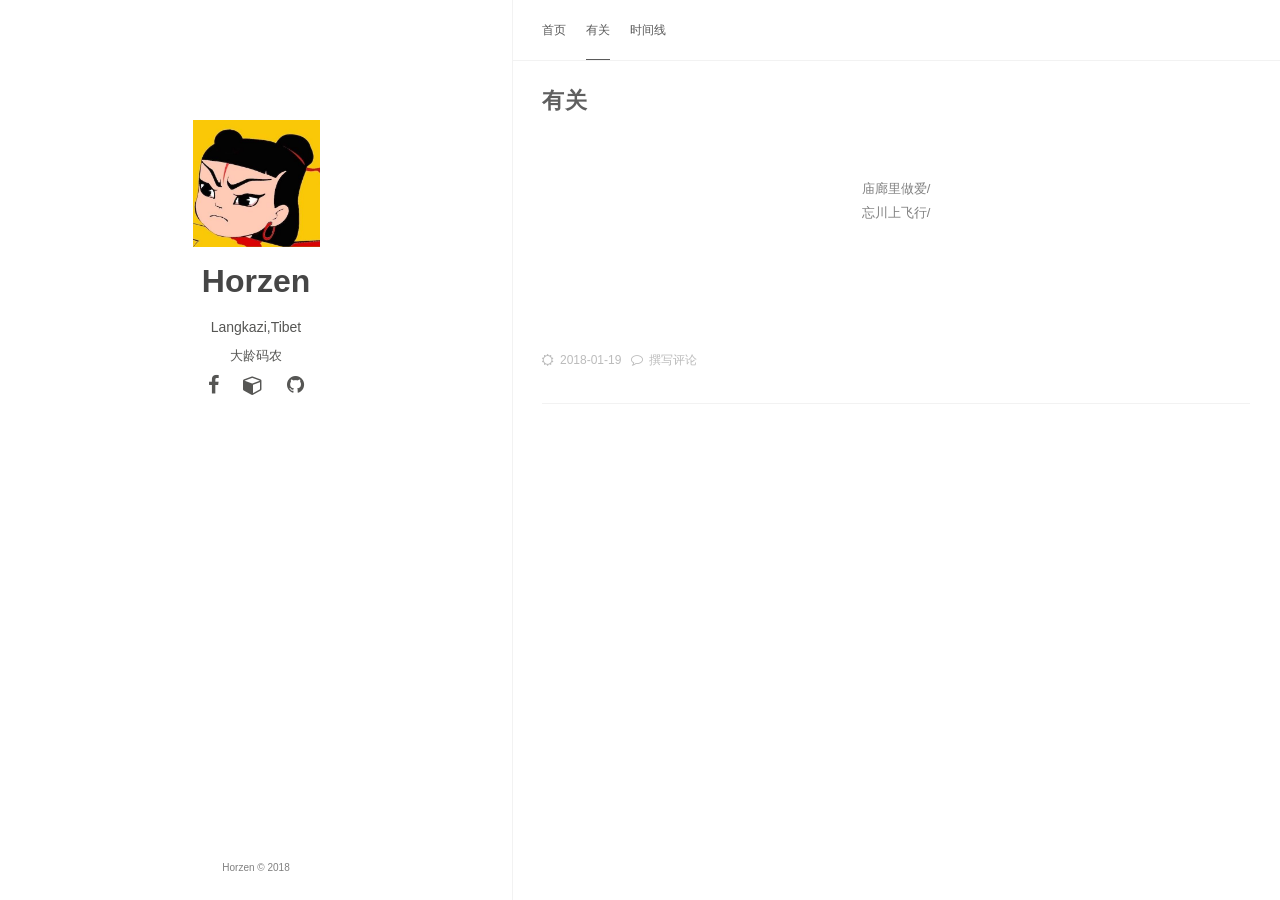
==== commit 40e6e8f4: "Site updated: 2018-01-19 15:15:57" ====
--- a/about/index.html
+++ b/about/index.html
@@ -1,2 +1,2 @@
-<!DOCTYPE html><html lang="zh-CN"><head><meta charset="utf-8"><meta name="X-UA-Compatible" content="IE=edge"><meta name="author" content="Horzen"><title>有关 · something about horzen</title><meta name="description" content="诗人一跃，即作白鹤，甲午年空中孤云一朵。"><meta name="keywords"><meta content="width=device-width, initial-scale=1.0, maximum-scale=1.0, user-scalable=0" name="viewport"><meta content="yes" name="apple-mobile-web-app-capable"><meta content="black" name="apple-mobile-web-app-status-bar-style"><meta content="telephone=no" name="format-detection"><meta name="renderer" content="webkit"><link rel="short icon" href="/images/photo.jpg" type="image/x-icon"><link rel="stylesheet" href="/css/style.css"><link rel="stylesheet" href="/css/blog_basic.css"><link rel="stylesheet" href="/css/font-awesome.min.css"><link rel="alternate" type="application/atom+xml" title="ATOM 1.0" href="/atom.xml"></head><body><div class="sidebar animated fadeInDown"><div class="logo-title"><div class="title"><img src="/images/photo.jpg" style="width:127px;"><p title=""><a href="/">Horzen</a></p><div class="description"><p>Langkazi,Tibet</p></div></div></div><ul class="social-links"><li><a href="https://www.facebook.com/horzen.liu"><i class="fa fa-facebook"></i></a></li><li><a href="http://blog.csdn.net/Horzen"><i class="fa fa-cube"></i></a></li><li><a href="https://github.com/Horzen"><i class="fa fa-github"></i></a></li></ul><div class="footer"><span>Horzen © 2018</span></div></div><div class="main"><div class="page-top animated fadeInDown"><div class="nav"><li><a href="/">首页</a></li><li><a class="current" href="/about">有关</a></li><li><a href="/archives">时间线</a></li></div><div class="information"><div class="back_btn"><li><a class="fa fa-chevron-left" onclick="window.history.go(-1)" style="display:none;"> </a></li></div></div></div><div class="autopagerize_page_element"><div class="content"><div class="post-page"><div class="post animated fadeInDown"><div class="post-title"><h3><a>有关</a></h3></div><div class="post-content"><p></p><p align="center" style="margin-top:40px">诗人一跃，即作白鹤，甲午年空中孤云一朵。</p><br><br><br><br><p></p>
-</div><div class="post-footer"><div class="meta"><div class="info"><i class="fa fa-sun-o"></i><span class="date">2018-01-18</span><i class="fa fa-comment-o"></i><a href="/about/index.html#comments">撰写评论</a></div></div></div></div></div></div></div></div><script src="/js/jquery.js"></script><script src="/js/jquery-migrate-1.2.1.min.js"></script><script src="/js/jquery.appear.js"></script></body></html>+<!DOCTYPE html><html lang="zh-CN"><head><meta charset="utf-8"><meta name="X-UA-Compatible" content="IE=edge"><meta name="author" content="Horzen"><title>有关 · something about horzen</title><meta name="description" content="庙廊里做爱/忘川上飞行/"><meta name="keywords"><meta content="width=device-width, initial-scale=1.0, maximum-scale=1.0, user-scalable=0" name="viewport"><meta content="yes" name="apple-mobile-web-app-capable"><meta content="black" name="apple-mobile-web-app-status-bar-style"><meta content="telephone=no" name="format-detection"><meta name="renderer" content="webkit"><link rel="short icon" href="/images/photo.jpg" type="image/x-icon"><link rel="stylesheet" href="/css/style.css"><link rel="stylesheet" href="/css/blog_basic.css"><link rel="stylesheet" href="/css/font-awesome.min.css"><link rel="alternate" type="application/atom+xml" title="ATOM 1.0" href="/atom.xml"></head><body><div class="sidebar animated fadeInDown"><div class="logo-title"><div class="title"><img src="/images/photo.jpg" style="width:127px;"><p title=""><a href="/">Horzen</a></p><div class="description"><p style="margin: 0;"> </p><span>Langkazi,Tibet</span><p style="margin: 5px 0;font-size: 13px;"> <span>大龄码农</span></p></div></div></div><ul class="social-links"><li><a href="https://www.facebook.com/horzen.liu"><i class="fa fa-facebook"></i></a></li><li><a href="http://blog.csdn.net/Horzen"><i class="fa fa-cube"></i></a></li><li><a href="https://github.com/Horzen"><i class="fa fa-github"></i></a></li></ul><div class="footer"><span>Horzen © 2018</span></div></div><div class="main"><div class="page-top animated fadeInDown"><div class="nav"><li><a href="/">首页</a></li><li><a class="current" href="/about">有关</a></li><li><a href="/archives">时间线</a></li></div><div class="information"><div class="back_btn"><li><a class="fa fa-chevron-left" onclick="window.history.go(-1)" style="display:none;"> </a></li></div></div></div><div class="autopagerize_page_element"><div class="content"><div class="post-page"><div class="post animated fadeInDown"><div class="post-title"><h3><a>有关</a></h3></div><div class="post-content"><p></p><p align="center" style="margin-top:40px"><br><span>庙廊里做爱/</span><br><span>忘川上飞行/</span><br></p><br><br><br><br><p></p>
+</div><div class="post-footer"><div class="meta"><div class="info"><i class="fa fa-sun-o"></i><span class="date">2018-01-19</span><i class="fa fa-comment-o"></i><a href="/about/index.html#comments">撰写评论</a></div></div></div></div></div></div></div></div><script src="/js/jquery.js"></script><script src="/js/jquery-migrate-1.2.1.min.js"></script><script src="/js/jquery.appear.js"></script></body></html>
--- a/css/style.css
+++ b/css/style.css
@@ -214,12 +214,12 @@
   text-align: center;
   margin: 0;
 }
-.sidebar .social-links i {
+/* .sidebar .social-links i {
   margin-right: 3px;
-}
+} */
 .sidebar .social-links li {
   display: inline;
-  padding: 0 10px;
+  padding: 0 12px;
   line-height: 0;
 }
 .sidebar .social-links a {
